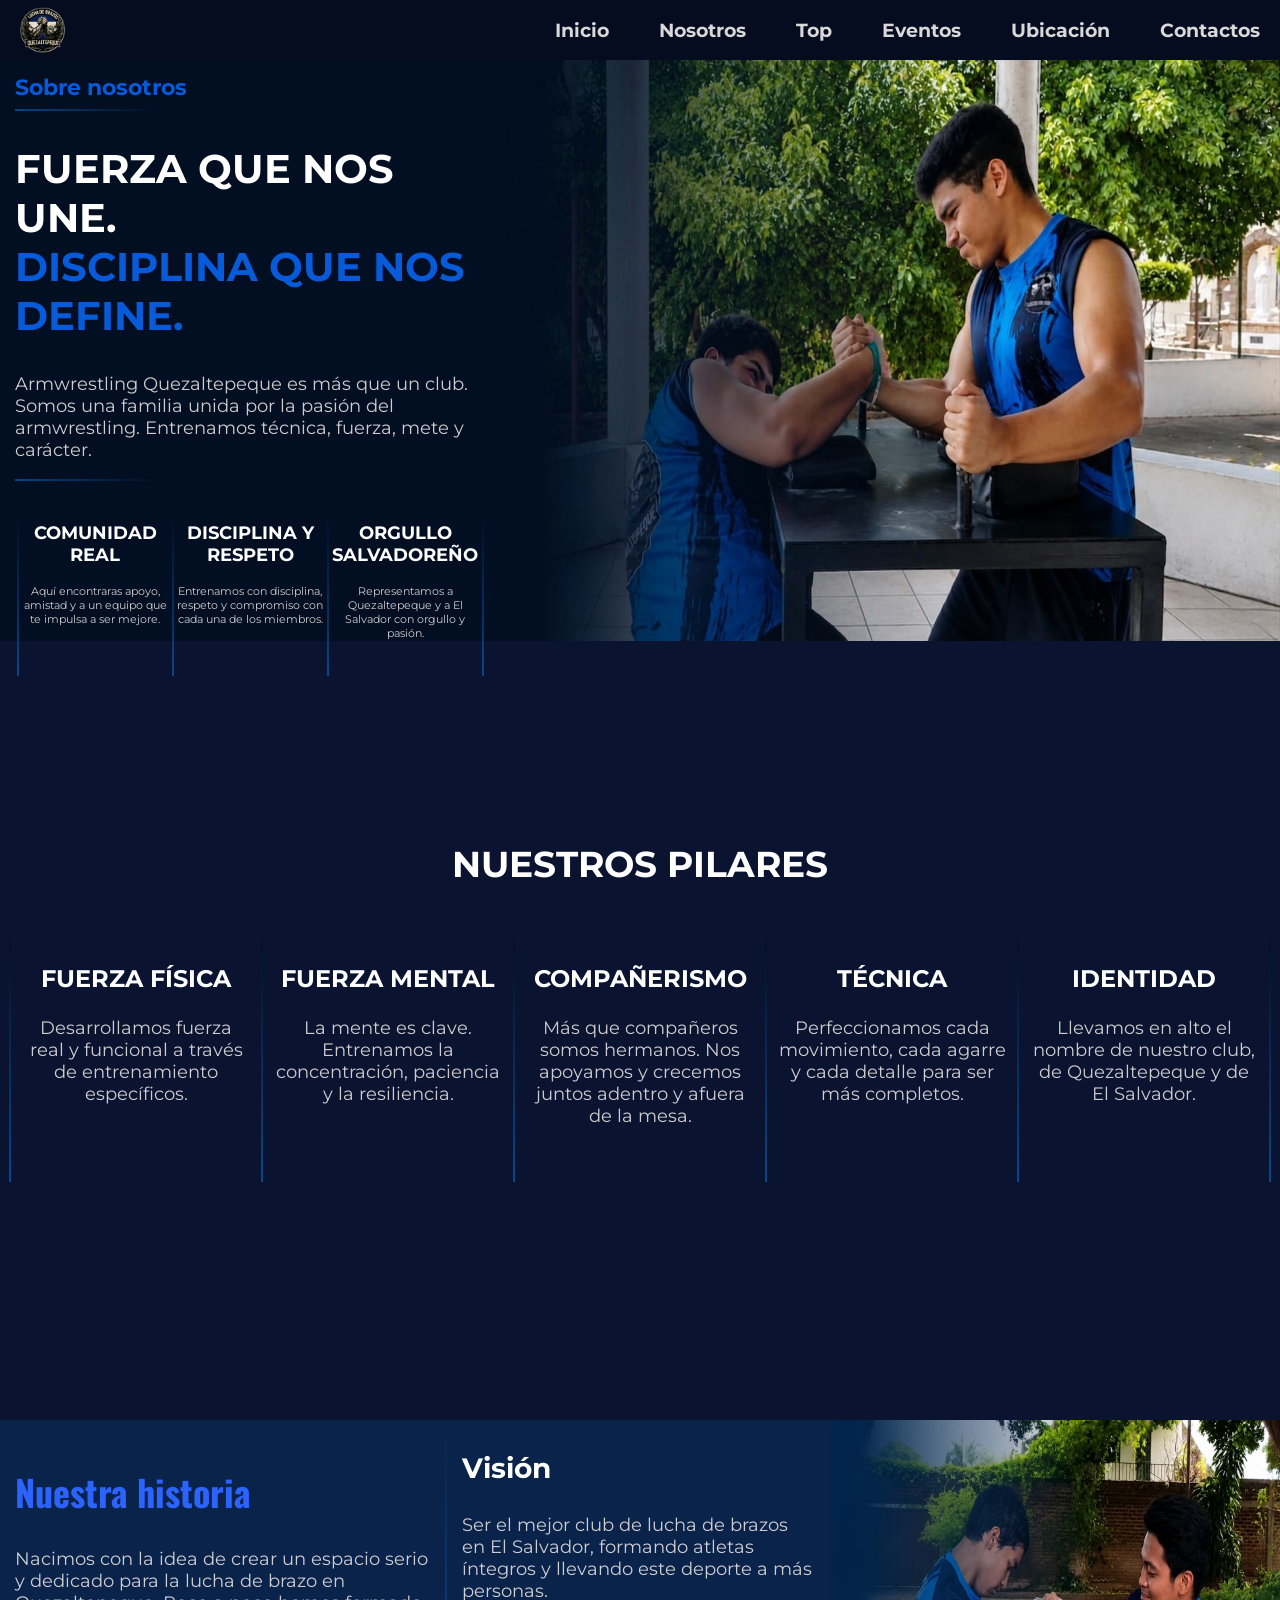
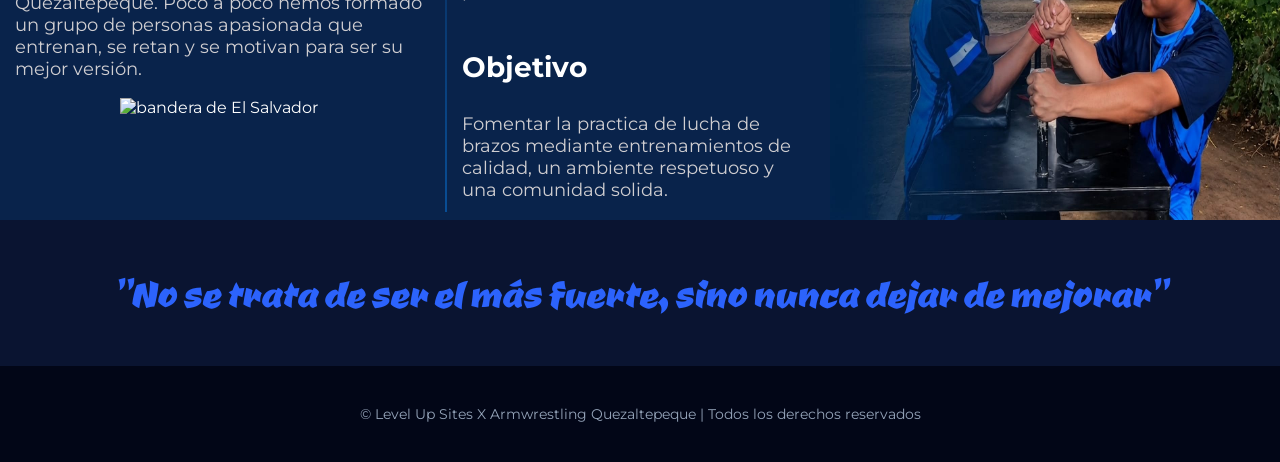
==== 2nosotros.html @ 868a2dc1 "Add files via upload" ====
<!DOCTYPE html>
<html lang="en">
<head>
    <meta charset="UTF-8">
    <meta name="viewport" content="width=device-width, initial-scale=1.0">
    <title>Armwrestling Quezaltepeque</title>
<link rel="icon" href="https://armwrestling-quezaltepeque.netlify.app/fotos/logo1x1.png">

<meta name="description" content="Armwrestling en Quezaltepeque, El Salvador. Fuerza, técnica y disciplina llevadas al límite. Entrena con atletas enfocados en competición real y alto rendimiento.">

<meta property="og:title" content="QUEZALTEPEQUE ARMWRESTLING | Fuerza. Técnica. Dominio.">
<meta property="og:description" content="El nivel no se habla, se demuestra. Únete al equipo de armwrestling de Quezaltepeque y entrena para competir al máximo nivel.">
<meta property="og:image" content="https://armwrestling-quezaltepeque.netlify.app/fotos/logo1x1.png">
<meta property="og:url" content="https://armwrestling-quezaltepeque.netlify.app">
<meta property="og:type" content="website">

<meta name="robots" content="index, follow">
<meta name="theme-color" content="#000000">


  <link rel="stylesheet" href="style.css">
   <link rel="stylesheet"
    href="https://unpkg.com/leaflet@1.9.4/dist/leaflet.css"/>
  
  <link rel="preconnect" href="https://fonts.googleapis.com">
<link rel="preconnect" href="https://fonts.gstatic.com" crossorigin>
<link href="https://fonts.googleapis.com/css2?family=Archivo+Black&family=Montserrat:ital,wght@0,100..900;1,100..900&family=Oswald:wght@200..700&display=swap" rel="stylesheet">
  <link rel="preconnect" href="https://fonts.googleapis.com">
<link rel="preconnect" href="https://fonts.gstatic.com" crossorigin>
<link href="https://fonts.googleapis.com/css2?family=Montserrat:ital,wght@0,100..900;1,100..900&family=Oswald:wght@200..700&display=swap" rel="stylesheet">
   <link rel="preconnect" href="https://fonts.googleapis.com">
<link rel="preconnect" href="https://fonts.gstatic.com" crossorigin>
<link href="https://fonts.googleapis.com/css2?family=Montserrat:ital,wght@0,100..900;1,100..900&display=swap" rel="stylesheet">

<link rel="preconnect" href="https://fonts.googleapis.com">
<link rel="preconnect" href="https://fonts.gstatic.com" crossorigin>
<link href="https://fonts.googleapis.com/css2?family=Archivo+Black&family=Caveat:wght@400..700&family=Montserrat:ital,wght@0,100..900;1,100..900&family=Oswald:wght@200..700&display=swap" rel="stylesheet">

<link rel="preconnect" href="https://fonts.googleapis.com">
<link rel="preconnect" href="https://fonts.gstatic.com" crossorigin>
<link href="https://fonts.googleapis.com/css2?family=Archivo+Black&family=Caveat:wght@400..700&family=Ceviche+One&family=Montserrat:ital,wght@0,100..900;1,100..900&family=Oswald:wght@200..700&display=swap" rel="stylesheet">
 <link
  href="https://cdn.jsdelivr.net/npm/remixicon@4.9.0/fonts/remixicon.css"
  rel="stylesheet"
/>



<link rel="preconnect" href="https://fonts.googleapis.com">

   

</head>

<body>
  <header>
    <div class="container-logo"><img src="fotos/logo1x1.png" alt="logo" class="logo"></div>
    <div class="container-icon-menu" onclick="toggleMenu()" id="icon">
  ☰
</div>
    <div class="container-menu" id="menu">
     <a href="index.html" class="paginas"><h3>Inicio</h3></a>
      <a href="2nosotros.html" class="paginas"><h3>Nosotros</h3></a>
      <a href="5contactos.html" class="paginas"><h3>Top</h3></a>
      <a href="6faq.html" class="paginas"><h3>Eventos</h3></a>
      <a href="4precios.html" class="paginas"><h3>Ubicación</h3></a>
      <a href="5contactos.html" class="paginas"><h3>Contactos</h3></a>
      
      
    </div>
    
      
  </header>
<div id="overlay" class="overlay" onclick="closeMenu()"></div>

<body>
    
<section class="nosotros fade-in">

<div class="container-nosotros">
    <div class="container-nosotros-texto">
<span class="tag"><h5>Sobre nosotros</h5></span>
<hr>
<h1>FUERZA QUE NOS UNE. <br>
<span class="tag">DISCIPLINA QUE NOS DEFINE.</span></h1>
<P>Armwrestling Quezaltepeque es más que un club. <br>
Somos una familia unida por la pasión del armwrestling. Entrenamos técnica, fuerza, mete y carácter.</P>
<hr>
</div>
<div class="container-nosotros-cuadros">
<hr>
    <div class="cuadro fade-in">

          <i class="ri-team-fill"></i>
          <h3>COMUNIDAD REAL</h3> 
          <p>Aquí encontraras apoyo, amistad y a un equipo que te impulsa a ser mejore.</p>
        </div>
        <hr>
        <div class="cuadro fade-in">

        <i class="ri-medal-fill"></i>
          <h3>DISCIPLINA Y RESPETO</h3>  
          <p>Entrenamos con disciplina, respeto y compromiso con cada una de los miembros.</p>
        </div>
        <hr>
        <div class="cuadro fade-in">

          <i class="ri-flag-fill"></i>
          <h3>ORGULLO SALVADOREÑO</h3>
          <p>Representamos a Quezaltepeque y a El Salvador con orgullo y pasión.</p>
        </div>
        <hr>




</div>
</div>

<div class="nosotros-inicio-img">
<img src="fotos/img nostros.jpeg" alt="">
</div>



</section>

<section class="pilares">

<h2>NUESTROS PILARES</h2>
<div class="container-nosotros-pilares">
<hr>
    <div class="pilar fade-in">

          <i class="ri-team-fill"></i>
          <h3>FUERZA FÍSICA</h3> 
          <p>Desarrollamos fuerza real y funcional a través de entrenamiento específicos.</p>
        </div>
        <hr>
        <div class="pilar fade-in">

        <i class="ri-medal-fill"></i>
          <h3>FUERZA MENTAL</h3>  
          <p>La mente es clave. Entrenamos la concentración, paciencia y la resiliencia.</p>
        </div>
        <hr>
        <div class="pilar fade-in">

          <i class="ri-flag-fill"></i>
          <h3>COMPAÑERISMO</h3>
          <p>Más que compañeros somos hermanos. Nos apoyamos y crecemos juntos adentro y afuera de la mesa.</p>
        </div>
        <hr>
        <div class="pilar fade-in">

          <i class="ri-team-fill"></i>
          <h3>TÉCNICA </h3> 
          <p>Perfeccionamos cada movimiento, cada agarre y cada detalle para ser más completos.</p>
        </div>
        <hr>
        <div class="pilar fade-in">

        <i class="ri-medal-fill"></i>
          <h3>IDENTIDAD</h3>  
          <p>Llevamos en alto el nombre de nuestro club, de Quezaltepeque y de El Salvador.</p>
        </div>
        <hr>




</div>
</div>


</section>

<section class="nosotros-final">

    <div class="container-nosotros-final-texto fade-in">
        <h2>Nuestra historia</h2>
        <p>Nacimos con la idea de crear un espacio serio y dedicado para la lucha de brazo en Quezaltepeque. Poco a poco hemos formado un grupo de personas apasionada que entrenan, se retan y se motivan para ser su mejor versión.</p>
       <img src="https://png.pngtree.com/png-clipart/20221221/ourmid/pngtree-el-salvador-new-watercolor-flag-brush-png-image_6529439.png" alt="bandera de El Salvador">
    </div>
      <hr>
    <div class="container-nosotros-final-mensaje">
        
    <div class="mensaje fade-in">

        
        <h3><i class="ri-eye-line"></i> Visión</h3> 
        <p>Ser el mejor club de lucha de brazos en El Salvador, formando atletas íntegros y llevando este deporte a más personas.</p>
     </div>
         
    <div class="mensaje fade-in">

        
          <h3> <i class="ri-focus-2-line"></i> Objetivo</h3>  
          <p>Fomentar la practica de lucha de brazos mediante entrenamientos de calidad, un ambiente respetuoso y una comunidad solida.</p>
    </div>
      




    </div>

<div class="nosotros-final-img">
<img src="fotos/img nostros final.jpeg" alt="">
</div>

</section>

<span class="tag"><p>"No se trata de ser el más fuerte, sino nunca dejar de mejorar"</p></span> 
    <footer>
    <p>© Level Up Sites X Armwrestling Quezaltepeque | Todos los derechos reservados</p>
</footer>



 <!-- Leaflet JS -->
  <script src="https://unpkg.com/leaflet@1.9.4/dist/leaflet.js"></script>

  <script>
    var map = L.map('mapa').setView([13.83106425332837, -89.27216705459757], 15);

    L.tileLayer('https://{s}.tile.openstreetmap.org/{z}/{x}/{y}.png', {
      attribution: '&copy; OpenStreetMap contributors'
    }).addTo(map);

    L.marker([13.83106425332837, -89.27216705459757]).addTo(map)
      .bindPopup('Aquí entrenamos')
      .openPopup();
  </script>
<script src="index.js"></script>
</body>
</html>
---- style.css ----
body,html {
    font-family:"Montserrat", sans-serif;
    background-color: #0a1431;
    margin: 0;
    padding: 0;
    text-align: center;
    
    color: #fff;


}

 /* general */
header {
    display: flex;
    justify-content: space-between;
    padding: 20px;
    background-color: #050c1f;
    height: 20px;
    width: 100%;
    top: 0;
    position: fixed;
    color: #000000;
    z-index: 10010;

}  
.container-logo {
    display: flex;
    align-items: center;
    gap: 10px;
    position: relative;
    

}

.logo { 
    width: 45px;
    height: auto;
}
.container-menu {
    display: flex;
    align-items: center;
    gap: 50px;
    padding: 0 40px;
    color: #dad9d9;


}   

.container-icon-menu {
    display: none;
    font-size: 30px;
    cursor: pointer;
    



}

.fade-in.visible {
    opacity: 1;
    transform: translateY(0);
}

.fade-in 
{
opacity: 0;
    transform: translateY(50px);
    transition: opacity 1.8s ease, transform 1.8s ease;
}

footer {
            margin-top: 40px;
            padding: 25px;
            background-color: #020617;
            font-size: 14px;
            color: #94a3b8;
            text-align: center;
            
        }      


        


.paginas {
    color: inherit;
    text-decoration: none;
    
}
.paginas:hover {
    color: #797979;
    
}

/* index */

.inicio {
    
    display: flex;
  max-width: 100%;
    margin-top: 59px;
    width: 1310px;
    height: 582px;
    
    
}

.inicio-img {
    background-image: url(fotos/img\ inicio.jpeg);
    width: 2010px;
    max-width: 100%;

}




.inicio-texto {
    max-width: 900px;
    width: 700px;
    margin-left: 39px;
    
    text-align: left;
    

}
.inicio-texto h1{
    max-width: 700px;
    font-size: 5rem;
    text-align: left; 
    margin: 0;
    margin-top: 40px;
   

}
.inicio-texto span{
    color: #3b82f6;
    display: flex;
    font-family: "Caveat", cursive;
    font-size: 90px;
    margin: -30px  0px 60px 180px;
    

}
.inicio-texto p{
    max-width: 500px;
    font-size: 18px;
    margin-top: -19px;
    color: rgb(209, 209, 209);
    
    

}
.btn{
    font-size: 23px;
    display: inline-block;
    background: linear-gradient(45deg,#1205c2, #0c38c7);
    padding: 18px ;
    border-radius: 35px;
    color: white;
    text-decoration: none;
    transition: 0.3s;
    margin-top: 20px;
    justify-content: center;
    font-family: "Oswald", sans-serif;
    box-shadow: 0 5px 15px #02059c; 
    
}
.btn:hover{  
    background: linear-gradient(45deg,#0f04aa, #092da3);
    box-shadow: 0 8px 18px #0104b6; 
    transform: translateY(-15px) scale(1.01);
            transition: 0.25s;


}
.btn2{
    font-size: 23px;
    display: inline-block;
    background: linear-gradient(45deg,#3c13ac09, #3e3bf610);
    padding: 18px ;
    border-radius: 35px;
    color: #2145e7;
    text-decoration: none;
    transition: 0.3s;
    margin-top: 20px;
    margin-left: 20px;
    font-family: "Oswald", sans-serif;
    box-shadow: 0 5px 15px #02059c; 
    
}
.btn2:hover{  
    background: linear-gradient(45deg,#02059c, #02389c);
    box-shadow: 0 8px 18px #0205af; 
    transform: translateY(-15px) scale(1.01);
            transition: 0.25s;
    color: white;
}

.inicio-familia {
     
    display: flex;
  max-width: 1310px;
   height: 500px;
   
    justify-content: center;
    align-items: center;
    flex-direction: column;
}

.inicio-familia h3{ 
    font-size: 28px;
    color: #3b82f6;
    margin: 0; 
   
}
.inicio-familia h2{ 
    font-size: 36px;
    margin: 0;
    margin-top: 5px;
   

}
.inicio-familia p{ 
    font-size: 18px;
    color: rgba(226, 221, 221, 0.918);
    margin-top:35px;
   

}

.btn3{
    font-size: 23px;
    display: inline-block;
    background: linear-gradient(45deg,#1205c2, #0c38c7);
    padding: 18px ;
    border-radius: 10px;
    color: white;
    text-decoration: none;
    transition: 0.3s;
    margin-top: 30px;
    justify-content: center;
    font-family: "Oswald", sans-serif;
    box-shadow: 0 5px 15px #02059c; 
    
}
.btn3:hover{  
    background: linear-gradient(45deg,#0f04aa, #092da3);
    box-shadow: 0 8px 18px #0104b6; 
    transform: translateY(-15px) scale(1.01);
            transition: 0.25s;


}



.inicio-entrenamiento {
    padding: 20px;
   background-color: #05117c3f ;
    max-width: 1270px;
    text-align: center;
    text-shadow: 2px 2px 5px black;
    height: 550px;
    justify-content: center;

}

.inicio-entrenamiento h2 {
    font-size: 36px;
    color: #3b82f6;
}
.inicio-entrenamiento h3 {
    font-size: 28px;
    
}
.inicio-entrenamiento h3 span{
    color: #0762ebc0;
    

}

.container-entrenamientos {
     display: flex;
            justify-content: center;
            gap: 0px;
            margin-top: 50px;

}
.container-entrenamientos hr {
      background: linear-gradient(45deg, #086ece , #0823637c);
      width: 2px;
      border: none;
      color: #000000;

}
.entrenamiento {
    
    width: 250px;
    height: 250px;

}
.entrenamiento h3{
    font-size: 28px;
}

.entrenamiento p{
   font-size: 18px;
   color: rgba(226, 221, 221, 0.918);
   


}

.entrenamiento i {
    font-size: 60px;
    color: #085bd8;
    
}





.inicio-tops {
    height: 550px;
    margin: 0;
    display: flex;
    justify-content: center;
    align-items: center;
    flex-direction: column;
    background-image: url(fotos/fondo.png);
    
    
   
}
.container-top-texto {
    flex-direction: row;
    display: flex;
    justify-content: center;
    align-items: center;
    text-align: center;
    width: 1300px;
    height: 60px;
}
.container-top-texto h2{
    font-size: 36px;
    color:  #1567e2;
    display: flex;
    justify-content: center;
    align-items: center;
    text-align: center;
     font-family: "Archivo Black", sans-serif;
   margin: 0;
  
    
}
.btn4{
    display: flex;
    font-size: 30px;
    color:  #1567e2;
     display: flex;
    justify-content: center;
    align-items: center;
    text-align: center;
   margin: 0;
    margin-left: 223px;
    
   
    
     text-decoration: none;
      text-shadow: 0 8px 18px #2726267a; 
    transition: 0.25s;
    font-family: "Archivo Black", sans-serif;
   
}


.btn4:hover {
   text-shadow: 0 8px 18px #0c0ea1d2; 
    
            transition: 0.55s;
}


.container-tops {
            display: flex;
            justify-content: center;
            gap: 25px;
            margin-top: 20px;
            
            
  }
.top-1:hover {
            transform: scale(1.1);
           
        }


.top-1 {
    display: flex;
    text-align: center;
    align-items: center;
    justify-content: center;
    flex-direction: column;
   background-image: url(https://us.123rf.com/450wm/panychev/panychev1605/panychev160500587/56861640-resumen-de-fondo-azul-oscuro-y-negro-plantilla-de-diseño-telón-de-fondo-con-textura.jpg?ver=6);
    width: 220px;
    height: 340px;
    border-radius: 15px;
     transition: 0.6s;
     background-color: #000000;
    

    
}
.numero-top {
    background-color: #0644a0;
    width: 40px;
    height: 40px;
    display: flex;
    justify-content: center;
    align-items: center;
    text-align: center;
    position: absolute;
   font-family: "Archivo Black", sans-serif;
   font-size: 20px;
   margin-top: -300px;
   margin-left: -180px;
}
.top-1 img{
    width: 190px;
    height: 215px;
}
.top-1 h2{
    font-size: 36px;
    margin: 0;
    margin-top: 15px;
    color:  #1567e2;

}

.top-1 p{
    font-size: 18px;
   font-family: "Archivo Black", sans-serif;
   
}

.top-1 span{
    color:  #1567e2;
    
}


.inicio-eventos {
    height: 550px;
}

.inicio-eventos h2{
    color: #3b82f6;
    font-size: 36px;
   

}


.container-eventos {
     display: flex;
            justify-content: center;
            gap: 30px;
            margin-top: 20px;
            
}

.evento {
    border-radius: 10px;
    background-color: #123b945b;
    width: 400px;
    height: 320px;
    transition: 0.9s;
    
}

.evento:hover {
    box-shadow: 0 10px 20px rgba(0, 0, 0, 0.20);
     transform: scale(1.05);
            
    
}


.fecha {
    background-color: #0644a0e0;
    width: 60px;
    height: 60px;
    text-align: center;
    display: flex;
    position: absolute;
    align-items: center;
    justify-content: center;
    margin-left:320px ;
    margin-top: 10px;
   font-family: "Oswald", sans-serif;
   font-size: 18px;
}


.evento img {
    margin-top: 10px;
    border-radius: 7px;
    width: 380px;
    
    height: 170px;
    
}

.evento-img {
    display: flex;
    flex-direction: row;
    justify-content: center;
}


.evento-texto {
    display: flex;
    flex-direction: column;
    text-align: left;
    
}   

.evento-texto h2 {
    font-size: 36px;
   margin: 0;
   color: white;
    margin-left: 12px;
    font-family: "Oswald", sans-serif;
}
.evento-texto p {
    font-size: 18px;
    margin: 0;
    margin-left: 12px;
    margin-top: 5px;
    color: rgba(226, 221, 221, 0.918);

}

.evento-texto span {
    color: #085bd8;
   
}


.btn5{
    font-size: 23px;
    display: inline-block;
    background: linear-gradient(45deg,#1205c2, #0c38c7);
    padding: 18px ;
    border-radius: 10px;
    color: white;
    text-decoration: none;
    transition: 0.3s;
    margin-top: 30px;
    justify-content: center;
    font-family: "Oswald", sans-serif;
    box-shadow: 0 5px 15px #02059c; 
    
}
.btn5:hover{  
    background: linear-gradient(45deg,#0f04aa, #092da3);
    box-shadow: 0 8px 18px #0104b6; 
    transform: translateY(-15px) scale(1.01);
            transition: 0.25s;


}


.inicio-ubicación {
 background-color: #030b1f;   
display: flex;
flex-direction: row;
justify-content: center;
align-items: center;
text-align: left;
    height: 550px;
    gap: 30px;

}

.container-ubicación-texto {

    height: 400px;
    width: 500px;
}
.container-ubicación-texto i {
 color: #085bd8;
   
}

.container-ubicación-texto h2 {
    font-size: 36px;
    margin: 0%;
    color: #085bd8;


}
.container-ubicación-texto h3 {
    font-size: 28px;
    margin-top: 65px;

}

.container-ubicación-texto p {
    font-size: 18px;
     color: rgba(226, 221, 221, 0.918);

}

 #mapa {
      width: 55%;
      height: 400px;
      border-radius: 15px;
    }

.inicio-final {
      padding: 20px;
    text-shadow: 2px 2px 5px black;
    display: flex;
flex-direction: row;
justify-content: center;
align-items: center;
text-align: left;
    height: 480px;
    
}
.container-final {


display: flex;
            justify-content: center;
            gap: 30px;
            margin-top: 40px;
}

.container-final-texto {
    
    width: 530px;
     height: 430px;
     display: flex;
flex-direction: column;
justify-content: center;

text-align: left;



}
.container-final-texto h2{
font-size: 36px;

}
.container-final-texto p{
font-size: 18px;
 color: rgba(226, 221, 221, 0.918);

}

.btn6{
    font-size: 30px;
    display: inline-block;
    background: linear-gradient(45deg,#1205c2, #0c38c7);
    padding: 13px ;
    border-radius: 10px;
    color: white;
    text-decoration: none;
    transition: 0.3s;
    margin-top: 30px;
    justify-content: center;
    font-family: "Oswald", sans-serif;
    box-shadow: 0 5px 15px #02059c; 
    text-align: center;
    width: 463px;
}
.btn6:hover{  
    background: linear-gradient(45deg,#0f04aa, #092da3);
    box-shadow: 0 8px 18px #0104b6; 
    transform: translateY(-10px) scale(1.01);
            transition: 0.25s;


}




.container-final-logo {

display: flex;
flex-direction: row;
justify-content: center;
align-items: center;
}

.container-final-logo img {
 width: 300px;
 height: 300px;
 

}

.container-final-contactos {
    
    width: 350px;
display: flex;
flex-direction: column;
justify-content: center;

text-align: left;

}
.container-final-contactos h3 {
    font-size: 28px;
    margin-top: 30px;
}
.container-final-contactos p {
    font-size: 18px;
    margin-top: 3px;
}
.social-icons{
      display: flex;
      gap: 20px;
    }

    .social-icons a{
      width: 60px;
      height: 60px;
      background-color:rgba(16, 4, 80, 0.479);
      border: 2px solid rgba(19, 3, 109, 0.479);
      border-radius: 100%;
      display: flex;
      justify-content: center;
      align-items: center;
      text-decoration: none;
      color: white;
      font-size: 35px;

      transition: 
        transform 0.25s ease,
        background 0.25s ease,
        box-shadow 0.25s ease;
    }

    .social-icons a:hover{
      transform: translateY(-6px);
      box-shadow: 0 10px 25px rgba(37, 99, 235, 0.4);
    }

    .instagram:hover{
      background:linear-gradient(-45deg, #760aa1,#990986,rgba(235, 73, 9, 0.808),#df7f11);
           border: 2px solid rgba(19, 3, 109, 0.801);

    }

    .tiktok:hover{
     background: linear-gradient(-45deg, rgba(255, 0, 0, 0.705), rgba(0, 110, 255, 0.658));
     border: 2px solid rgba(19, 3, 109, 0.801);
      
    }

.container-final hr {
      background: linear-gradient(45deg, #103769 , #0e1f55c9);
      width: 2px;
      border: none;
      color: #000000;

}


/* Nosotros */

.nosotros {
     background-color:  #020e22ee;
    display: flex;
   max-width: 100%;
    margin-top: 59px;
    width: 1310px;
    height: 582px;
    
}

.container-nosotros {
    display: flex;
        flex-direction: column;
        margin: 0 15px;

}

.container-nosotros-cuadros {
    display: flex;
            justify-content: center;
            gap: 0px;
            margin-top: 15px;
            flex-direction: row;

}


.container-nosotros-texto {
    text-align: left;

}

.container-nosotros-texto h1{
    font-size: 40px;

}

.container-nosotros-texto p{
   font-size: 18px;
   color: rgba(226, 221, 221, 0.918);
   


}
.container-nosotros-texto hr {
      background: linear-gradient(45deg, #086ece91 , #020e22);
     height: 2px;
       width: 30%;
       display: flex;
       margin-left: 0px;

      border: none;
      


}

.tag {
    color:#085bd8;
}

.tag h5{
    font-size: 22px;
    margin: 0;
    margin-top: 15px;
}



.cuadro {
    
    width: 150px;
    height: 180px;

}
.cuadro h3{
    font-size: 18px;
}

.cuadro p{
   font-size: 11px;
   color: rgba(226, 221, 221, 0.918);
   


}


.cuadro i {
    font-size: 30px;
    color: #085bd8;
}

.container-nosotros-cuadros hr {
      background: linear-gradient(45deg, #086ece91 , #020e22bd);
      width: 2px;
      border: none;
      color: #000000;

}




.nosotros-inicio-img {
    max-width: 100%;
}
.nosotros-inicio-img img{
        width: 780px;
            height: 582px;


    
}

.pilares {
    width: 100%;
    height: 80vh;
    display: flex;
    justify-content: center;
    align-items: center;
    flex-direction: column;
    

}

.container-nosotros-pilares {
    display: flex;
            justify-content: center;
            gap: 0px;
            margin-top: 15px;
            flex-direction: row;
}

.pilares h2 {
    font-size: 36px;
}


.pilar {
    
    width: 230px;
    height: 240px;
    margin: 10px;

}
.pilar h3{
    font-size: 24px;
}

.pilar p{
   font-size: 18px;
   color: rgba(226, 221, 221, 0.918);
   


}


.pilar i {
    font-size: 30px;
    color: #085bd8;
}

.container-nosotros-pilares hr {
      background: linear-gradient(45deg, #086ece91 , #020e22bd);
      width: 2px;
      border: none;
      color: #000000;

}



.nosotros-final {
     background-color:  #09234b;
    display: flex;
   max-width: 100%;
    margin-top: 59px;
    width: 1310px;
    height: 400px;
    
}


.container-nosotros-final-mensaje {
    display: flex;
            justify-content: center;
            flex-direction: column;
            width: 400px;
            margin: 15px;


}


.container-nosotros-final-texto {
    text-align: left;
    width: 470px;
    margin: 15px;
    
}

.container-nosotros-final-texto h2{
    font-size: 36px;
        font-family: "Oswald", sans-serif;
        color: #2c63fc;



}

.container-nosotros-final-texto p{
   font-size: 18px;
   color: rgba(226, 221, 221, 0.918);
   


}
.container-nosotros-final-texto img {
    margin:0;
    width: 200px;
    height: 200px;
    margin-top: -50px;
    margin-left: 105px;
}

.tag p{
    color:#2c63fc;
    font-family: "Ceviche One", system-ui;
    font-size: 48px;
   
}



.mensaje {
    
    width: 350px;
    height: 220px;
    text-align: left;


}
.mensaje h3{
    font-size: 28px;
}

.mensaje p{
   font-size: 18px;
   color: rgba(226, 221, 221, 0.918);
   


}


.mensaje i {
    font-size: 30px;
    color: #2c63fc;
}

.nosotros-final hr {
      background: linear-gradient(45deg, #086ece91 , #09254e);
      width: 2px;
      border: none;
      color: #000000;

}




.nosotros-final-img {
    max-width: 100%;
}
.nosotros-final-img img{
        width: 450px;
            height: 400px;


    
}






@media (max-width: 768px) {


    /* general */
  header {
    flex-direction: row;
    align-items: center;
    z-index: 1001;
    display: flex;
    justify-content: space-between;
     position: fixed;
     width: 100%;
    

  }
  .container-menu a h3 {
  font-size: 16px;
  
}


 
  .container-menu {
    position: fixed;
  top: 0;
  right: -100%; /* oculto fuera de pantalla */
  width: 60%; /* podés probar 50% si querés más pequeño */
  height: 100vh;
  background-color: #111a2e;
  display: flex;
  flex-direction: column;
  padding-top: 80px;
  gap: 20px;

  transition: right 0.3s ease;
  z-index: 1000;
  box-shadow: -5px 0 15px rgba(0,0,0,0.5);
  
  }
  .container-menu.active {
     right: 0;

  }

  .container-icon-menu {
    display: block;
    color: #fff;
    z-index: 1100;
    position: relative;
    font-size: 24px;
    flex-shrink: 0;
    right: 33px;
  }

  .overlay {
  position: fixed;
  top: 0;
  left: 0;
  width: 100%;
  height: 100%;
  background: rgba(0,0,0,0.5);
  display: none;
  z-index: 900;
}

.overlay.active {
  display: block;
}


/* 
* {
    outline: 1px solid red;
} 




/* index */

    

.inicio {
width: 100%;
 height: 100vh;
 display: flex;
 justify-content: center;
 align-items: center;
    background-color: #000000;
}

.inicio-texto{
         width: 100%;
         margin: 0;
           text-align: center;

        
        
         

}
.inicio-texto h1{
    width: 70%;
    font-size: 48px;
    margin: 0;
    margin-top: 30px;
    
   

}

.inicio-texto span{
     width: 140px;
    font-size: 40px;
    margin: 0;
    margin: -10px  0px 60px 200px;
    
    

}
.inicio-texto p{
    
    font-size: 18px;
    
    margin: 0;
    margin-top: 295px;
   

}
.inicio-img {
    max-width: 90%;
    margin: 0 auto;
    height: 100vh;
    background-color: #000000;
    background-image: url(fotos/img\ inici\ cel.jpeg);
    background-size: contain;
    background-repeat: no-repeat;

} 

.btn{
    font-size: 19px;
    padding: 15px ;
    margin-top: 20px;
  
    width: 130px;
    text-align: center;

}
.btn2{
    font-size: 19px;
    padding: 15px ;
    margin-top: 20px;

    width: 130px;
        text-align: center;

    
}

.inicio-familia {
    
    display: flex;
  max-width: 1310px;
   height: 540px;
   
    justify-content: center;
    align-items: center;
    flex-direction: column;
}

.inicio-familia h3{ 
    font-size: 28px;
    color: #3b82f6;
    margin: 0; 
    margin-top: -60px;
   
}
.inicio-familia h2{ 
    font-size: 36px;
    margin-top: 20px;
    
   

}
.inicio-familia p{ 
    font-size: 18px;
    color: rgba(226, 221, 221, 0.918);
    margin: 35px 20px;
   

}


.inicio-entrenamiento {
    padding: 20px;
   background-color: #05117c3f ;
    text-align: center;
    text-shadow: 2px 2px 5px black;
    flex-direction: column;
    justify-content: center;
    display: flex;
    align-items: center;
    height: 720px;
}


.container-entrenamientos {
     flex-direction: row;
    margin: 0;
    max-width: 335px;
    width: 100%;
    height: 500px;
    gap: 10px;
    display: flex;
    flex-wrap: wrap;
    align-items: center;

    

}
.container-entrenamientos hr {
    display: none;

}
.entrenamiento {
    
    width: 152px;
    height: 200px;
}
.entrenamiento h3{
    font-size: 20px;
}

.entrenamiento p{
   font-size: 18px;
   


}




.inicio-tops {
    height: 1100px;
    
    
   
}
.container-top-texto {
    flex-direction: column; 
    text-align: center;
    width: 100%;
    margin: 0;
    margin-top: -340px;
    
}
.container-top-texto h2{
    font-size: 36px;
   margin: 0;
  
}
.btn4{
    font-size: 18px;
   margin: 0;
   margin-top: 10px;
}



.container-tops {
    flex-direction: row;
    margin: 0;
    max-width: 335px;
    width: 800px;
    height: 400px;
    gap: 10px;
    display: flex;
    flex-wrap: wrap;
    align-items: center;
    margin-top: 80px;

            
  }
.top-1:hover {
            transform: scale(1.05);
        }


.top-1 {
    width: 162px;
    height: 260px;
}
.numero-top {
    width: 30px;
    height: 30px;
   font-size: 18px;
   margin-top: -230px;
   margin-left: -132px;
   
}
.top-1 img{
    width: 160px;
    height: 160px;
    margin-top: 15px;

}
.top-1 h2{
    font-size: 36px;
    margin: 0;
    margin-top: 4px;
    color:  #1567e2;

}

.top-1 p{
    font-size: 18px;
     margin-top: 4px;
   
}

.top-1 span{
    color:  #1567e2;
        font-size: 17px;
}


.inicio-eventos {
    height: 1300px;
    display: flex;
    align-items: center;
    justify-content: center;
    flex-direction: column;
}

.inicio-eventos h2{
    color: #3b82f6;
    font-size: 36px;
    margin-top: 00px;
}


.container-eventos {
    flex-direction: row;
    margin: 0;
    max-width: 335px;
    width: 100%;
    height: 400px;
    gap: 10px;
    display: flex;
    flex-wrap: wrap;
    align-items: center;
    margin-top: 20px;
}

.evento {
    width: 350px;
    height: auto;
}

.fecha {
    width: 50px;
    height: 50px;
    margin-left: 270px ;
    margin-top: 10px;
   font-size: 16px;
}


.evento img {
    width: 320px;
    height: 110px;
}


.evento-texto h2 {
    font-size: 36px;
   color: white;
    margin-top: 0px;
}
.evento-texto p {
    font-size: 18px;
    margin-top: 10px;
    margin: 10px;
}



.btn5{
    
    margin-top: 640px;

}



.inicio-ubicación {
flex-direction: column;
text-align: center;
    height: 750px;
}

.container-ubicación-texto {
    height: 300px;
    width: 100%;
}

.container-ubicación-texto h2 {
    font-size: 36px;
    margin: 0;
    color: #085bd8;
}
.container-ubicación-texto h3 {
    font-size: 28px;
    margin-top: 35px;

}

.container-ubicación-texto p {
    font-size: 18px;
     color: rgba(226, 221, 221, 0.918);

}

 #mapa {
    margin-top: 117px;
      width: 250px;
      height: 250px;
    }





.inicio-final {
      padding: 10px;
justify-content: center;
align-items: center;
text-align: center;
    height: 320px;
    
    
}
.container-final {
flex-direction: column;
display: flex;
            justify-content: center;
            margin-top: 10px;
}

.container-final-texto {
    width: 100%;
max-width: 386px;
     height: 250px;
     display: flex;
flex-direction: column;
justify-content: center;
text-align: center;
align-items: center;


}
.container-final-texto h2{
font-size: 36px;

}
.container-final-texto p{
    
    margin-top: 0px;
font-size: 18px;

}

.btn6{
    font-size: 22px;
    padding: 13px ;
    text-align: center;
    width: 110px;
    margin: 0;
    margin-top: 10px;

}

.container-final-logo {
    display: none;
}


.container-final-contactos {
    
    margin: 0;
    width: 350px;
align-items: center;
text-align: center;
}
.container-final-contactos h3 {
    
    display: none;
}
.container-final-contactos p {
    
    display: none;
}
.social-icons{
      display: flex;
      gap: 20px;
      margin: 0;
      margin-left: 15px ;

    }

.container-final hr {
    display: none;
}



/* Nosotros */

.nosotros {
     background-color:  #020e22ee;
    display: flex;
   max-width: 100%;
    margin-top: 59px;
    width: 100%;
    height: auto;
   flex-direction: column;
    
}

.container-nosotros {
    display: flex;
        flex-direction: column;
        margin: 0 15px;

}

.container-nosotros-cuadros {
    display: flex;
            justify-content: center;
            gap: 0px;
            margin-top: 15px;
            flex-direction: row;

}


.container-nosotros-texto {
    text-align: left;

}

.container-nosotros-texto h1{
    font-size: 38px;

}

.container-nosotros-texto p{
   font-size: 14px;
   color: rgba(226, 221, 221, 0.918);
   


}
.container-nosotros-texto hr {
      background: linear-gradient(45deg, #086ece91 , #020e22);
     height: 2px;
       width: 30%;
       display: flex;
       margin-left: 0px;

      border: none;
      


}

.tag {
    color:#085bd8;
}

.tag h5{
    font-size: 22px;
    margin: 0;
    margin-top: 15px;
}



.cuadro {
    
    width: 150px;
    height: 180px;

}
.cuadro h3{
    font-size: 14px;
}

.cuadro p{
   font-size: 10px;
   color: rgba(226, 221, 221, 0.918);
   


}


.cuadro i {
    font-size: 30px;
    color: #085bd8;
}

.container-nosotros-cuadros hr {
      background: linear-gradient(45deg, #086ece91 , #020e22bd);
      width: 2px;
      border: none;
      color: #000000;

}




.nosotros-inicio-img {
    max-width: 100%;
}
.nosotros-inicio-img img{
        width: 100%;
            height: 302px;
            margin: 15px 0;


    
}

.pilares {
    width: 100%;
    height: auto;
    display: flex;
    justify-content: center;
    align-items: center;
    flex-direction: column;
    

}

.container-nosotros-pilares {
      flex-direction: row;
    margin: 0;
    max-width: 335px;
    width: 100%;
    height: auto;
    gap: 10px;
    display: flex;
    flex-wrap: wrap;
    align-items: center;

}

.pilares h2 {
    font-size: 36px;
}


.pilar {
    
    width: 139px;
    height: 200px;
    margin: 10px;

}
.pilar h3{
    font-size: 15px;
}

.pilar p{
   font-size: 14px;
   color: rgba(226, 221, 221, 0.918);
   


}


.pilar i {
    font-size: 30px;
    color: #085bd8;
}

.container-nosotros-pilares hr {
    display: none;
}



.nosotros-final {
     background-color:  #09234b;
    display: flex;
   max-width: 100%;
    width: 100%;
    height: auto;
    flex-direction: column;
    
}


.container-nosotros-final-mensaje {
    display: flex;
            justify-content: center;
            flex-direction: column;
            width: 90%;

}


.container-nosotros-final-texto {
    display: flex;
    flex-direction: column;
    justify-content: center;
    align-items: center;
    width: 90%;
    margin: 15px;
    
}

.container-nosotros-final-texto h2{
    font-size: 36px;
        font-family: "Oswald", sans-serif;
        color: #2c63fc;



}

.container-nosotros-final-texto p{
   font-size: 18px;
   color: rgba(226, 221, 221, 0.918);
   


}
.container-nosotros-final-texto img {
    margin:0;
    width: 200px;
    height: 200px;
}

.tag p{
    color:#2c63fc;
    font-family: "Ceviche One", system-ui;
    font-size: 48px;
   
}



.mensaje {
    
    width: 100%;
    height: 220px;
    text-align: left;


}
.mensaje h3{
    font-size: 28px;
}

.mensaje p{
   font-size: 18px;
   color: rgba(226, 221, 221, 0.918);
   


}


.mensaje i {
    font-size: 30px;
    color: #2c63fc;
}

.nosotros-final hr {
    display: none;

}




.nosotros-final-img {
    max-width: 100%;
}
.nosotros-final-img img{
        width: 100%;
            height: 250px;


    
}

}
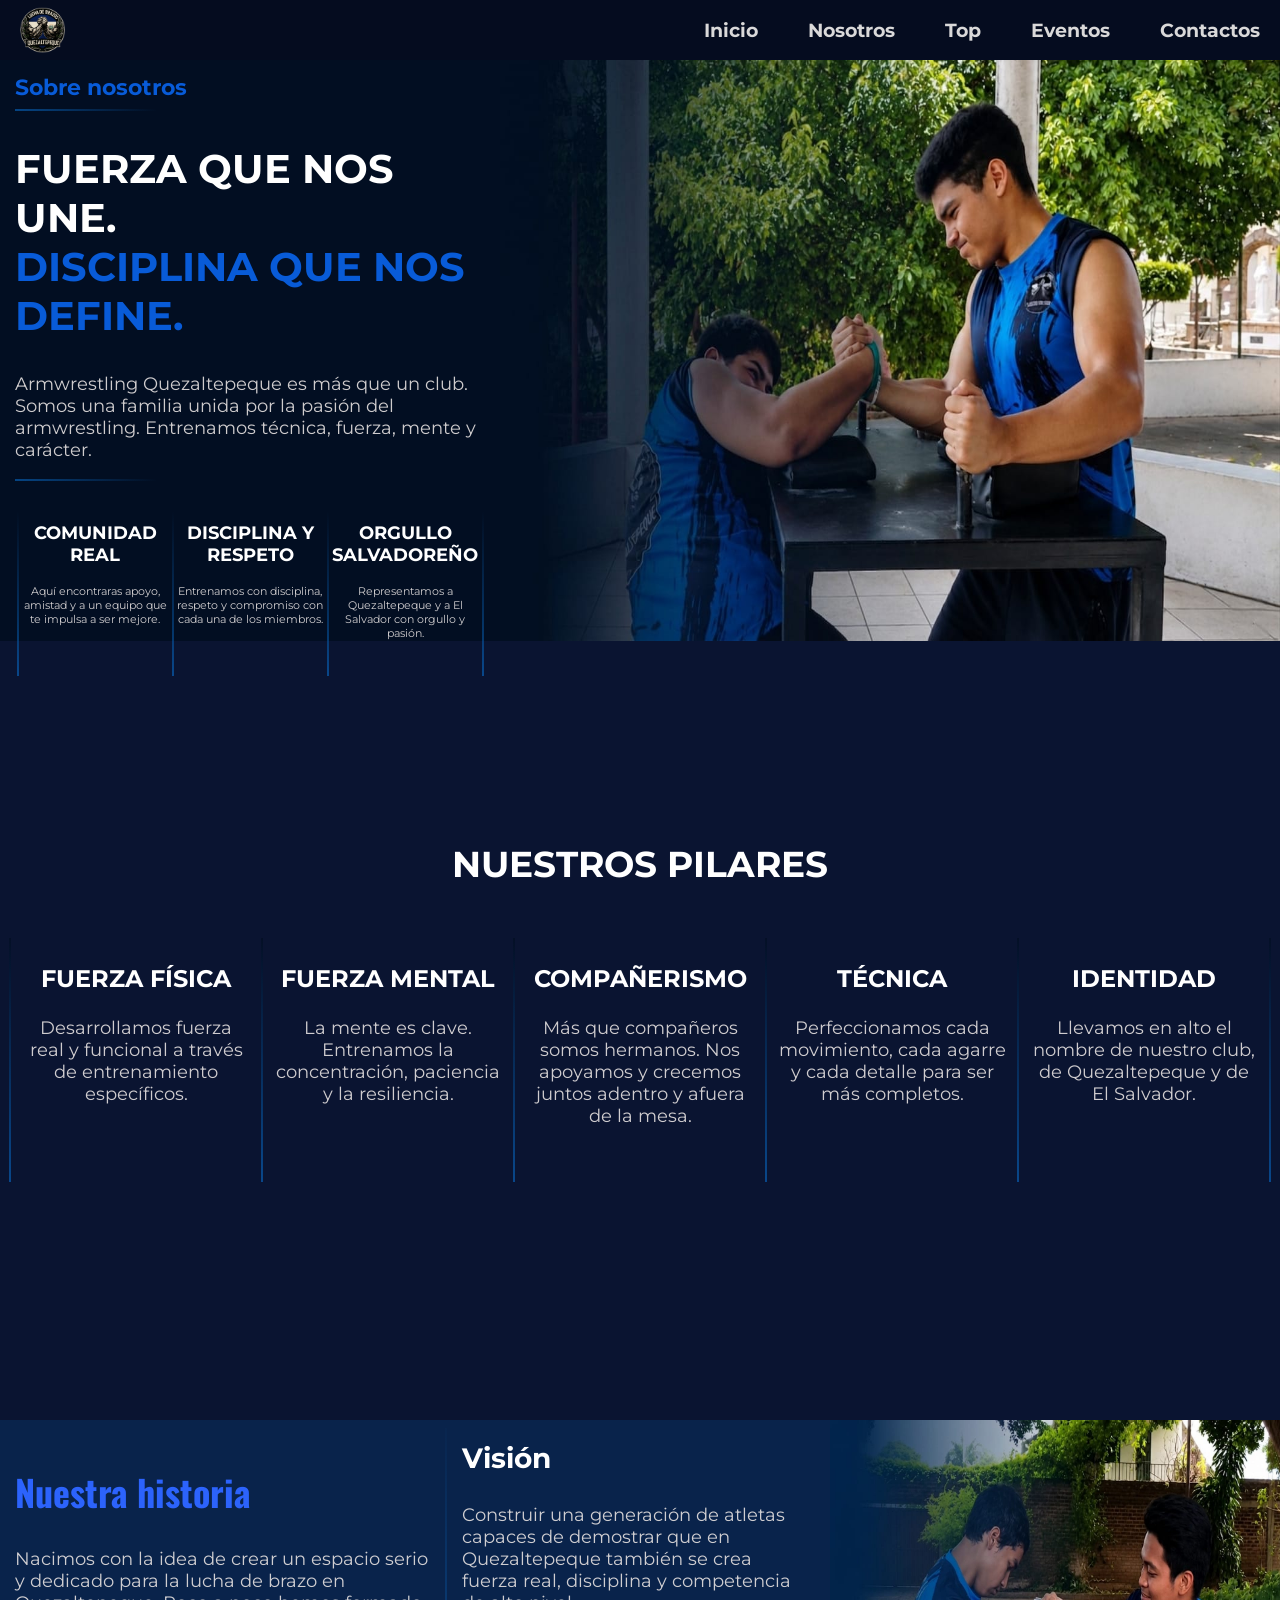
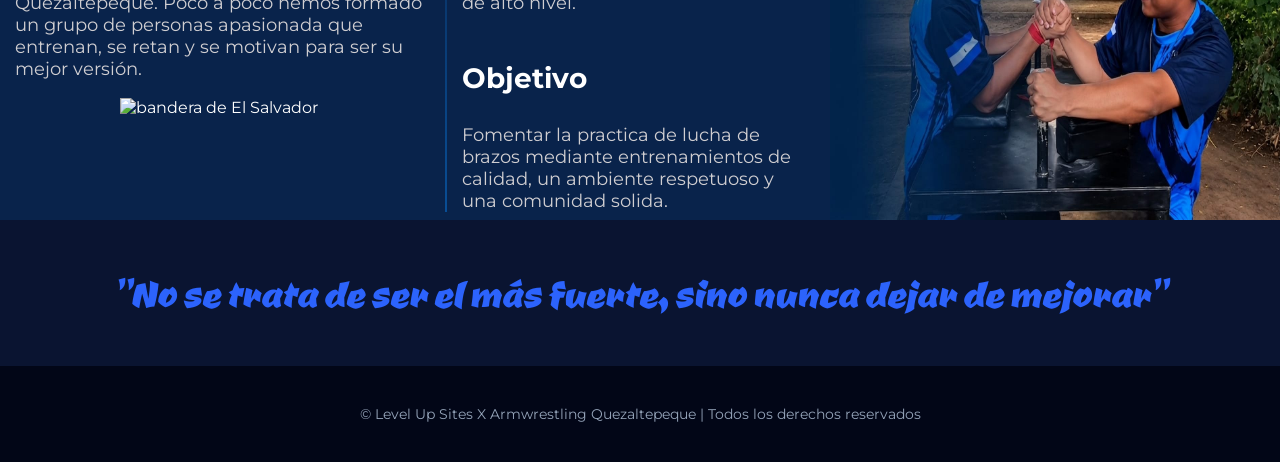
==== commit e91d8ddc: "Add files via upload" ====
--- a/2nosotros.html
+++ b/2nosotros.html
@@ -1,237 +1,262 @@
 <!DOCTYPE html>
 <html lang="en">
+
 <head>
     <meta charset="UTF-8">
     <meta name="viewport" content="width=device-width, initial-scale=1.0">
     <title>Armwrestling Quezaltepeque</title>
-<link rel="icon" href="https://armwrestling-quezaltepeque.netlify.app/fotos/logo1x1.png">
-
-<meta name="description" content="Armwrestling en Quezaltepeque, El Salvador. Fuerza, técnica y disciplina llevadas al límite. Entrena con atletas enfocados en competición real y alto rendimiento.">
-
-<meta property="og:title" content="QUEZALTEPEQUE ARMWRESTLING | Fuerza. Técnica. Dominio.">
-<meta property="og:description" content="El nivel no se habla, se demuestra. Únete al equipo de armwrestling de Quezaltepeque y entrena para competir al máximo nivel.">
-<meta property="og:image" content="https://armwrestling-quezaltepeque.netlify.app/fotos/logo1x1.png">
-<meta property="og:url" content="https://armwrestling-quezaltepeque.netlify.app">
-<meta property="og:type" content="website">
-
-<meta name="robots" content="index, follow">
-<meta name="theme-color" content="#000000">
-
-
-  <link rel="stylesheet" href="style.css">
-   <link rel="stylesheet"
-    href="https://unpkg.com/leaflet@1.9.4/dist/leaflet.css"/>
-  
-  <link rel="preconnect" href="https://fonts.googleapis.com">
-<link rel="preconnect" href="https://fonts.gstatic.com" crossorigin>
-<link href="https://fonts.googleapis.com/css2?family=Archivo+Black&family=Montserrat:ital,wght@0,100..900;1,100..900&family=Oswald:wght@200..700&display=swap" rel="stylesheet">
-  <link rel="preconnect" href="https://fonts.googleapis.com">
-<link rel="preconnect" href="https://fonts.gstatic.com" crossorigin>
-<link href="https://fonts.googleapis.com/css2?family=Montserrat:ital,wght@0,100..900;1,100..900&family=Oswald:wght@200..700&display=swap" rel="stylesheet">
-   <link rel="preconnect" href="https://fonts.googleapis.com">
-<link rel="preconnect" href="https://fonts.gstatic.com" crossorigin>
-<link href="https://fonts.googleapis.com/css2?family=Montserrat:ital,wght@0,100..900;1,100..900&display=swap" rel="stylesheet">
-
-<link rel="preconnect" href="https://fonts.googleapis.com">
-<link rel="preconnect" href="https://fonts.gstatic.com" crossorigin>
-<link href="https://fonts.googleapis.com/css2?family=Archivo+Black&family=Caveat:wght@400..700&family=Montserrat:ital,wght@0,100..900;1,100..900&family=Oswald:wght@200..700&display=swap" rel="stylesheet">
-
-<link rel="preconnect" href="https://fonts.googleapis.com">
-<link rel="preconnect" href="https://fonts.gstatic.com" crossorigin>
-<link href="https://fonts.googleapis.com/css2?family=Archivo+Black&family=Caveat:wght@400..700&family=Ceviche+One&family=Montserrat:ital,wght@0,100..900;1,100..900&family=Oswald:wght@200..700&display=swap" rel="stylesheet">
- <link
-  href="https://cdn.jsdelivr.net/npm/remixicon@4.9.0/fonts/remixicon.css"
-  rel="stylesheet"
-/>
-
-
-
-<link rel="preconnect" href="https://fonts.googleapis.com">
-
-   
+    <link rel="icon" href="https://armwrestling-quezaltepeque.netlify.app/fotos/logo1x1.png">
+
+    <meta name="description"
+        content="Armwrestling en Quezaltepeque, El Salvador. Fuerza, técnica y disciplina llevadas al límite. Entrena con atletas enfocados en competición real y alto rendimiento.">
+
+    <meta property="og:title" content="QUEZALTEPEQUE ARMWRESTLING | Fuerza. Técnica. Dominio.">
+    <meta property="og:description"
+        content="El nivel no se habla, se demuestra. Únete al equipo de armwrestling de Quezaltepeque y entrena para competir al máximo nivel.">
+    <meta property="og:image" content="https://armwrestling-quezaltepeque.netlify.app/fotos/logo1x1.png">
+    <meta property="og:url" content="https://armwrestling-quezaltepeque.netlify.app">
+    <meta property="og:type" content="website">
+
+    <meta name="robots" content="index, follow">
+    <meta name="theme-color" content="#000000">
+
+
+    <link rel="stylesheet" href="style.css">
+    <link rel="stylesheet" href="https://unpkg.com/leaflet@1.9.4/dist/leaflet.css" />
+
+    <link rel="preconnect" href="https://fonts.googleapis.com">
+    <link rel="preconnect" href="https://fonts.gstatic.com" crossorigin>
+    <link
+        href="https://fonts.googleapis.com/css2?family=Archivo+Black&family=Montserrat:ital,wght@0,100..900;1,100..900&family=Oswald:wght@200..700&display=swap"
+        rel="stylesheet">
+    <link rel="preconnect" href="https://fonts.googleapis.com">
+    <link rel="preconnect" href="https://fonts.gstatic.com" crossorigin>
+    <link
+        href="https://fonts.googleapis.com/css2?family=Montserrat:ital,wght@0,100..900;1,100..900&family=Oswald:wght@200..700&display=swap"
+        rel="stylesheet">
+    <link rel="preconnect" href="https://fonts.googleapis.com">
+    <link rel="preconnect" href="https://fonts.gstatic.com" crossorigin>
+    <link href="https://fonts.googleapis.com/css2?family=Montserrat:ital,wght@0,100..900;1,100..900&display=swap"
+        rel="stylesheet">
+
+    <link rel="preconnect" href="https://fonts.googleapis.com">
+    <link rel="preconnect" href="https://fonts.gstatic.com" crossorigin>
+    <link
+        href="https://fonts.googleapis.com/css2?family=Archivo+Black&family=Caveat:wght@400..700&family=Montserrat:ital,wght@0,100..900;1,100..900&family=Oswald:wght@200..700&display=swap"
+        rel="stylesheet">
+
+    <link rel="preconnect" href="https://fonts.googleapis.com">
+    <link rel="preconnect" href="https://fonts.gstatic.com" crossorigin>
+    <link
+        href="https://fonts.googleapis.com/css2?family=Archivo+Black&family=Caveat:wght@400..700&family=Ceviche+One&family=Montserrat:ital,wght@0,100..900;1,100..900&family=Oswald:wght@200..700&display=swap"
+        rel="stylesheet">
+    <link href="https://cdn.jsdelivr.net/npm/remixicon@4.9.0/fonts/remixicon.css" rel="stylesheet" />
+
+    <link rel="preconnect" href="https://fonts.googleapis.com">
+    <link rel="preconnect" href="https://fonts.gstatic.com" crossorigin>
+    <link
+        href="https://fonts.googleapis.com/css2?family=Archivo+Black&family=Bebas+Neue&family=Caveat:wght@400..700&family=Ceviche+One&family=Montserrat:ital,wght@0,100..900;1,100..900&family=Oswald:wght@200..700&display=swap"
+        rel="stylesheet">
+
+    <link rel="preconnect" href="https://fonts.googleapis.com">
+    <link rel="preconnect" href="https://fonts.gstatic.com" crossorigin>
+    <link
+        href="https://fonts.googleapis.com/css2?family=Archivo+Black&family=Bebas+Neue&family=Caveat:wght@400..700&family=Ceviche+One&family=Montserrat:ital,wght@0,100..900;1,100..900&family=Oswald:wght@200..700&family=Teko:wght@300..700&display=swap"
+        rel="stylesheet">
+
+    <link rel="preconnect" href="https://fonts.googleapis.com">
+
+
 
 </head>
 
 <body>
-  <header>
-    <div class="container-logo"><img src="fotos/logo1x1.png" alt="logo" class="logo"></div>
-    <div class="container-icon-menu" onclick="toggleMenu()" id="icon">
-  ☰
-</div>
-    <div class="container-menu" id="menu">
-     <a href="index.html" class="paginas"><h3>Inicio</h3></a>
-      <a href="2nosotros.html" class="paginas"><h3>Nosotros</h3></a>
-      <a href="5contactos.html" class="paginas"><h3>Top</h3></a>
-      <a href="6faq.html" class="paginas"><h3>Eventos</h3></a>
-      <a href="4precios.html" class="paginas"><h3>Ubicación</h3></a>
-      <a href="5contactos.html" class="paginas"><h3>Contactos</h3></a>
-      
-      
-    </div>
-    
-      
-  </header>
-<div id="overlay" class="overlay" onclick="closeMenu()"></div>
-
-<body>
-    
-<section class="nosotros fade-in">
-
-<div class="container-nosotros">
-    <div class="container-nosotros-texto">
-<span class="tag"><h5>Sobre nosotros</h5></span>
-<hr>
-<h1>FUERZA QUE NOS UNE. <br>
-<span class="tag">DISCIPLINA QUE NOS DEFINE.</span></h1>
-<P>Armwrestling Quezaltepeque es más que un club. <br>
-Somos una familia unida por la pasión del armwrestling. Entrenamos técnica, fuerza, mete y carácter.</P>
-<hr>
-</div>
-<div class="container-nosotros-cuadros">
-<hr>
-    <div class="cuadro fade-in">
-
-          <i class="ri-team-fill"></i>
-          <h3>COMUNIDAD REAL</h3> 
-          <p>Aquí encontraras apoyo, amistad y a un equipo que te impulsa a ser mejore.</p>
+    <header>
+        <div class="container-logo"><img src="fotos/logo1x1.png" alt="logo" class="logo"></div>
+        <div class="container-icon-menu" onclick="toggleMenu()" id="icon">
+            ☰
+        </div>
+        <div class="container-menu" id="menu">
+            <a href="index.html" class="paginas">
+                <h3>Inicio</h3>
+            </a>
+            <a href="2nosotros.html" class="paginas">
+                <h3>Nosotros</h3>
+            </a>
+            <a href="3top.html" class="paginas">
+                <h3>Top</h3>
+            </a>
+            <a href="6faq.html" class="paginas">
+                <h3>Eventos</h3>
+            </a>
+            <a href="5contactos.html" class="paginas">
+                <h3>Contactos</h3>
+            </a>
+
+
+        </div>
+
+
+    </header>
+    <div id="overlay" class="overlay" onclick="closeMenu()"></div>
+
+
+    <section class="nosotros fade-in">
+
+        <div class="container-nosotros">
+            <div class="container-nosotros-texto">
+                <span class="tag">
+                    <h5>Sobre nosotros</h5>
+                </span>
+                <hr>
+                <h1>FUERZA QUE NOS UNE. <br>
+                    <span class="tag">DISCIPLINA QUE NOS DEFINE.</span>
+                </h1>
+                <P>Armwrestling Quezaltepeque es más que un club. <br>
+                    Somos una familia unida por la pasión del armwrestling. Entrenamos técnica, fuerza, mente y
+                    carácter.</P>
+                <hr>
+            </div>
+            <div class="container-nosotros-cuadros">
+                <hr>
+                <div class="cuadro fade-in">
+
+                    <i class="ri-team-fill"></i>
+                    <h3>COMUNIDAD REAL</h3>
+                    <p>Aquí encontraras apoyo, amistad y a un equipo que te impulsa a ser mejore.</p>
+                </div>
+                <hr>
+                <div class="cuadro fade-in">
+
+                    <i class="ri-medal-fill"></i>
+                    <h3>DISCIPLINA Y RESPETO</h3>
+                    <p>Entrenamos con disciplina, respeto y compromiso con cada una de los miembros.</p>
+                </div>
+                <hr>
+                <div class="cuadro fade-in">
+
+                    <i class="ri-flag-fill"></i>
+                    <h3>ORGULLO SALVADOREÑO</h3>
+                    <p>Representamos a Quezaltepeque y a El Salvador con orgullo y pasión.</p>
+                </div>
+                <hr>
+
+
+
+
+            </div>
+        </div>
+
+        <div class="nosotros-inicio-img">
+            <img src="fotos/img nostros.jpeg" alt="">
+        </div>
+
+
+
+    </section>
+
+    <section class="pilares">
+
+        <h2>NUESTROS PILARES</h2>
+        <div class="container-nosotros-pilares">
+            <hr>
+            <div class="pilar fade-in">
+
+                <i class="ri-team-fill"></i>
+                <h3>FUERZA FÍSICA</h3>
+                <p>Desarrollamos fuerza real y funcional a través de entrenamiento específicos.</p>
+            </div>
+            <hr>
+            <div class="pilar fade-in">
+
+                <i class="ri-medal-fill"></i>
+                <h3>FUERZA MENTAL</h3>
+                <p>La mente es clave. Entrenamos la concentración, paciencia y la resiliencia.</p>
+            </div>
+            <hr>
+            <div class="pilar fade-in">
+
+                <i class="ri-flag-fill"></i>
+                <h3>COMPAÑERISMO</h3>
+                <p>Más que compañeros somos hermanos. Nos apoyamos y crecemos juntos adentro y afuera de la mesa.
+                </p>
+            </div>
+            <hr>
+            <div class="pilar fade-in">
+
+                <i class="ri-team-fill"></i>
+                <h3>TÉCNICA </h3>
+                <p>Perfeccionamos cada movimiento, cada agarre y cada detalle para ser más completos.</p>
+            </div>
+            <hr>
+            <div class="pilar fade-in">
+
+                <i class="ri-medal-fill"></i>
+                <h3>IDENTIDAD</h3>
+                <p>Llevamos en alto el nombre de nuestro club, de Quezaltepeque y de El Salvador.</p>
+            </div>
+            <hr>
+
+
+
+
+        </div>
+        </div>
+
+
+    </section>
+
+    <section class="nosotros-final">
+
+        <div class="container-nosotros-final-texto fade-in">
+            <h2>Nuestra historia</h2>
+            <p>Nacimos con la idea de crear un espacio serio y dedicado para la lucha de brazo en Quezaltepeque.
+                Poco a poco hemos formado un grupo de personas apasionada que entrenan, se retan y se motivan para
+                ser su mejor versión.</p>
+            <img src="https://png.pngtree.com/png-clipart/20221221/ourmid/pngtree-el-salvador-new-watercolor-flag-brush-png-image_6529439.png"
+                alt="bandera de El Salvador">
         </div>
         <hr>
-        <div class="cuadro fade-in">
-
-        <i class="ri-medal-fill"></i>
-          <h3>DISCIPLINA Y RESPETO</h3>  
-          <p>Entrenamos con disciplina, respeto y compromiso con cada una de los miembros.</p>
-        </div>
-        <hr>
-        <div class="cuadro fade-in">
-
-          <i class="ri-flag-fill"></i>
-          <h3>ORGULLO SALVADOREÑO</h3>
-          <p>Representamos a Quezaltepeque y a El Salvador con orgullo y pasión.</p>
-        </div>
-        <hr>
-
-
-
-
-</div>
-</div>
-
-<div class="nosotros-inicio-img">
-<img src="fotos/img nostros.jpeg" alt="">
-</div>
-
-
-
-</section>
-
-<section class="pilares">
-
-<h2>NUESTROS PILARES</h2>
-<div class="container-nosotros-pilares">
-<hr>
-    <div class="pilar fade-in">
-
-          <i class="ri-team-fill"></i>
-          <h3>FUERZA FÍSICA</h3> 
-          <p>Desarrollamos fuerza real y funcional a través de entrenamiento específicos.</p>
-        </div>
-        <hr>
-        <div class="pilar fade-in">
-
-        <i class="ri-medal-fill"></i>
-          <h3>FUERZA MENTAL</h3>  
-          <p>La mente es clave. Entrenamos la concentración, paciencia y la resiliencia.</p>
-        </div>
-        <hr>
-        <div class="pilar fade-in">
-
-          <i class="ri-flag-fill"></i>
-          <h3>COMPAÑERISMO</h3>
-          <p>Más que compañeros somos hermanos. Nos apoyamos y crecemos juntos adentro y afuera de la mesa.</p>
-        </div>
-        <hr>
-        <div class="pilar fade-in">
-
-          <i class="ri-team-fill"></i>
-          <h3>TÉCNICA </h3> 
-          <p>Perfeccionamos cada movimiento, cada agarre y cada detalle para ser más completos.</p>
-        </div>
-        <hr>
-        <div class="pilar fade-in">
-
-        <i class="ri-medal-fill"></i>
-          <h3>IDENTIDAD</h3>  
-          <p>Llevamos en alto el nombre de nuestro club, de Quezaltepeque y de El Salvador.</p>
-        </div>
-        <hr>
-
-
-
-
-</div>
-</div>
-
-
-</section>
-
-<section class="nosotros-final">
-
-    <div class="container-nosotros-final-texto fade-in">
-        <h2>Nuestra historia</h2>
-        <p>Nacimos con la idea de crear un espacio serio y dedicado para la lucha de brazo en Quezaltepeque. Poco a poco hemos formado un grupo de personas apasionada que entrenan, se retan y se motivan para ser su mejor versión.</p>
-       <img src="https://png.pngtree.com/png-clipart/20221221/ourmid/pngtree-el-salvador-new-watercolor-flag-brush-png-image_6529439.png" alt="bandera de El Salvador">
-    </div>
-      <hr>
-    <div class="container-nosotros-final-mensaje">
-        
-    <div class="mensaje fade-in">
-
-        
-        <h3><i class="ri-eye-line"></i> Visión</h3> 
-        <p>Ser el mejor club de lucha de brazos en El Salvador, formando atletas íntegros y llevando este deporte a más personas.</p>
-     </div>
-         
-    <div class="mensaje fade-in">
-
-        
-          <h3> <i class="ri-focus-2-line"></i> Objetivo</h3>  
-          <p>Fomentar la practica de lucha de brazos mediante entrenamientos de calidad, un ambiente respetuoso y una comunidad solida.</p>
-    </div>
-      
-
-
-
-
-    </div>
-
-<div class="nosotros-final-img">
-<img src="fotos/img nostros final.jpeg" alt="">
-</div>
-
-</section>
-
-<span class="tag"><p>"No se trata de ser el más fuerte, sino nunca dejar de mejorar"</p></span> 
+        <div class="container-nosotros-final-mensaje">
+
+            <div class="mensaje fade-in">
+
+
+                <h3><i class="ri-eye-line"></i> Visión</h3>
+                <p>Construir una generación de atletas capaces de demostrar que en Quezaltepeque también se crea fuerza
+                    real, disciplina y competencia de alto nivel.</p>
+            </div>
+
+            <div class="mensaje fade-in">
+
+
+                <h3> <i class="ri-focus-2-line"></i> Objetivo</h3>
+                <p>Fomentar la practica de lucha de brazos mediante entrenamientos de calidad, un ambiente
+                    respetuoso y una comunidad solida.</p>
+            </div>
+
+
+
+
+
+        </div>
+
+        <div class="nosotros-final-img">
+            <img src="fotos/img nostros final.jpeg" alt="">
+        </div>
+
+    </section>
+
+    <span class="tag">
+        <p>"No se trata de ser el más fuerte, sino nunca dejar de mejorar"</p>
+    </span>
     <footer>
-    <p>© Level Up Sites X Armwrestling Quezaltepeque | Todos los derechos reservados</p>
-</footer>
-
-
-
- <!-- Leaflet JS -->
-  <script src="https://unpkg.com/leaflet@1.9.4/dist/leaflet.js"></script>
-
-  <script>
-    var map = L.map('mapa').setView([13.83106425332837, -89.27216705459757], 15);
-
-    L.tileLayer('https://{s}.tile.openstreetmap.org/{z}/{x}/{y}.png', {
-      attribution: '&copy; OpenStreetMap contributors'
-    }).addTo(map);
-
-    L.marker([13.83106425332837, -89.27216705459757]).addTo(map)
-      .bindPopup('Aquí entrenamos')
-      .openPopup();
-  </script>
-<script src="index.js"></script>
+        <p>© Level Up Sites X Armwrestling Quezaltepeque | Todos los derechos reservados</p>
+    </footer>
+
+
+
+    <script src="index.js"></script>
 </body>
+
 </html>
--- a/style.css
+++ b/style.css
@@ -1,16 +1,17 @@
-body,html {
-    font-family:"Montserrat", sans-serif;
+body,
+html {
+    font-family: "Montserrat", sans-serif;
     background-color: #0a1431;
     margin: 0;
     padding: 0;
     text-align: center;
-    
     color: #fff;
-
-
-}
-
- /* general */
+    scroll-behavior: smooth;
+
+
+}
+
+/* general */
 header {
     display: flex;
     justify-content: space-between;
@@ -23,20 +24,22 @@
     color: #000000;
     z-index: 10010;
 
-}  
+}
+
 .container-logo {
     display: flex;
     align-items: center;
     gap: 10px;
     position: relative;
-    
-
-}
-
-.logo { 
+
+
+}
+
+.logo {
     width: 45px;
     height: auto;
 }
+
 .container-menu {
     display: flex;
     align-items: center;
@@ -45,13 +48,13 @@
     color: #dad9d9;
 
 
-}   
+}
 
 .container-icon-menu {
     display: none;
     font-size: 30px;
     cursor: pointer;
-    
+
 
 
 
@@ -62,48 +65,48 @@
     transform: translateY(0);
 }
 
-.fade-in 
-{
-opacity: 0;
+.fade-in {
+    opacity: 0;
     transform: translateY(50px);
     transition: opacity 1.8s ease, transform 1.8s ease;
 }
 
 footer {
-            margin-top: 40px;
-            padding: 25px;
-            background-color: #020617;
-            font-size: 14px;
-            color: #94a3b8;
-            text-align: center;
-            
-        }      
-
-
-        
+    margin-top: 40px;
+    padding: 25px;
+    background-color: #020617;
+    font-size: 14px;
+    color: #94a3b8;
+    text-align: center;
+
+}
+
+
+
 
 
 .paginas {
     color: inherit;
     text-decoration: none;
-    
-}
+
+}
+
 .paginas:hover {
     color: #797979;
-    
+
 }
 
 /* index */
 
 .inicio {
-    
-    display: flex;
-  max-width: 100%;
+
+    display: flex;
+    max-width: 100%;
     margin-top: 59px;
     width: 1310px;
+    text-align: left;
     height: 582px;
-    
-    
+
 }
 
 .inicio-img {
@@ -120,66 +123,73 @@
     max-width: 900px;
     width: 700px;
     margin-left: 39px;
-    
+
     text-align: left;
-    
-
-}
-.inicio-texto h1{
+
+
+}
+
+.inicio-texto h1 {
     max-width: 700px;
     font-size: 5rem;
-    text-align: left; 
+    text-align: left;
     margin: 0;
     margin-top: 40px;
-   
-
-}
-.inicio-texto span{
+
+
+}
+
+.inicio-texto span {
     color: #3b82f6;
     display: flex;
     font-family: "Caveat", cursive;
     font-size: 90px;
-    margin: -30px  0px 60px 180px;
-    
-
-}
-.inicio-texto p{
+    margin: -30px 0px 60px 180px;
+
+
+}
+
+.inicio-texto p {
     max-width: 500px;
     font-size: 18px;
     margin-top: -19px;
     color: rgb(209, 209, 209);
-    
-    
-
-}
-.btn{
+
+
+
+}
+
+.btn {
     font-size: 23px;
     display: inline-block;
-    background: linear-gradient(45deg,#1205c2, #0c38c7);
-    padding: 18px ;
+    background: linear-gradient(45deg, #1205c2, #0c38c7);
+    padding: 18px;
     border-radius: 35px;
     color: white;
     text-decoration: none;
     transition: 0.3s;
     margin-top: 20px;
+    margin-left: 39px;
     justify-content: center;
     font-family: "Oswald", sans-serif;
-    box-shadow: 0 5px 15px #02059c; 
-    
-}
-.btn:hover{  
-    background: linear-gradient(45deg,#0f04aa, #092da3);
-    box-shadow: 0 8px 18px #0104b6; 
+    box-shadow: 0 5px 15px #02059c;
+
+}
+
+.btn:hover {
+    background: linear-gradient(45deg, #0f04aa, #092da3);
+    box-shadow: 0 8px 18px #0104b6;
     transform: translateY(-15px) scale(1.01);
-            transition: 0.25s;
-
-
-}
-.btn2{
+    transition: 0.25s;
+
+
+}
+
+.btn2 {
     font-size: 23px;
     display: inline-block;
-    background: linear-gradient(45deg,#3c13ac09, #3e3bf610);
-    padding: 18px ;
+    background: linear-gradient(45deg, #3c13ac09, #3e3bf610);
+    padding: 18px;
     border-radius: 35px;
     color: #2145e7;
     text-decoration: none;
@@ -187,54 +197,57 @@
     margin-top: 20px;
     margin-left: 20px;
     font-family: "Oswald", sans-serif;
-    box-shadow: 0 5px 15px #02059c; 
-    
-}
-.btn2:hover{  
-    background: linear-gradient(45deg,#02059c, #02389c);
-    box-shadow: 0 8px 18px #0205af; 
+    box-shadow: 0 5px 15px #02059c;
+
+}
+
+.btn2:hover {
+    background: linear-gradient(45deg, #02059c, #02389c);
+    box-shadow: 0 8px 18px #0205af;
     transform: translateY(-15px) scale(1.01);
-            transition: 0.25s;
+    transition: 0.25s;
     color: white;
 }
 
 .inicio-familia {
-     
-    display: flex;
-  max-width: 1310px;
-   height: 500px;
-   
+
+    display: flex;
+    max-width: 1310px;
+    height: 500px;
+
     justify-content: center;
     align-items: center;
     flex-direction: column;
 }
 
-.inicio-familia h3{ 
+.inicio-familia h3 {
     font-size: 28px;
     color: #3b82f6;
-    margin: 0; 
-   
-}
-.inicio-familia h2{ 
+    margin: 0;
+
+}
+
+.inicio-familia h2 {
     font-size: 36px;
     margin: 0;
     margin-top: 5px;
-   
-
-}
-.inicio-familia p{ 
+
+
+}
+
+.inicio-familia p {
     font-size: 18px;
     color: rgba(226, 221, 221, 0.918);
-    margin-top:35px;
-   
-
-}
-
-.btn3{
+    margin-top: 35px;
+
+
+}
+
+.btn3 {
     font-size: 23px;
     display: inline-block;
-    background: linear-gradient(45deg,#1205c2, #0c38c7);
-    padding: 18px ;
+    background: linear-gradient(45deg, #1205c2, #0c38c7);
+    padding: 18px;
     border-radius: 10px;
     color: white;
     text-decoration: none;
@@ -242,14 +255,15 @@
     margin-top: 30px;
     justify-content: center;
     font-family: "Oswald", sans-serif;
-    box-shadow: 0 5px 15px #02059c; 
-    
-}
-.btn3:hover{  
-    background: linear-gradient(45deg,#0f04aa, #092da3);
-    box-shadow: 0 8px 18px #0104b6; 
+    box-shadow: 0 5px 15px #02059c;
+
+}
+
+.btn3:hover {
+    background: linear-gradient(45deg, #0f04aa, #092da3);
+    box-shadow: 0 8px 18px #0104b6;
     transform: translateY(-15px) scale(1.01);
-            transition: 0.25s;
+    transition: 0.25s;
 
 
 }
@@ -258,7 +272,7 @@
 
 .inicio-entrenamiento {
     padding: 20px;
-   background-color: #05117c3f ;
+    background-color: #05117c3f;
     max-width: 1270px;
     text-align: center;
     text-shadow: 2px 2px 5px black;
@@ -271,44 +285,49 @@
     font-size: 36px;
     color: #3b82f6;
 }
+
 .inicio-entrenamiento h3 {
     font-size: 28px;
-    
-}
-.inicio-entrenamiento h3 span{
+
+}
+
+.inicio-entrenamiento h3 span {
     color: #0762ebc0;
-    
+
 
 }
 
 .container-entrenamientos {
-     display: flex;
-            justify-content: center;
-            gap: 0px;
-            margin-top: 50px;
-
-}
+    display: flex;
+    justify-content: center;
+    gap: 0px;
+    margin-top: 50px;
+
+}
+
 .container-entrenamientos hr {
-      background: linear-gradient(45deg, #086ece , #0823637c);
-      width: 2px;
-      border: none;
-      color: #000000;
-
-}
+    background: linear-gradient(45deg, #086ece, #0823637c);
+    width: 2px;
+    border: none;
+    color: #000000;
+
+}
+
 .entrenamiento {
-    
+
     width: 250px;
     height: 250px;
 
 }
-.entrenamiento h3{
+
+.entrenamiento h3 {
     font-size: 28px;
 }
 
-.entrenamiento p{
-   font-size: 18px;
-   color: rgba(226, 221, 221, 0.918);
-   
+.entrenamiento p {
+    font-size: 18px;
+    color: rgba(226, 221, 221, 0.918);
+
 
 
 }
@@ -316,7 +335,7 @@
 .entrenamiento i {
     font-size: 60px;
     color: #085bd8;
-    
+
 }
 
 
@@ -324,17 +343,19 @@
 
 
 .inicio-tops {
-    height: 550px;
+    height: auto;
+
     margin: 0;
     display: flex;
     justify-content: center;
     align-items: center;
     flex-direction: column;
     background-image: url(fotos/fondo.png);
-    
-    
-   
-}
+
+
+
+}
+
 .container-top-texto {
     flex-direction: row;
     display: flex;
@@ -344,58 +365,66 @@
     width: 1300px;
     height: 60px;
 }
-.container-top-texto h2{
+
+.container-top-texto h2 {
     font-size: 36px;
-    color:  #1567e2;
+    color: #1567e2;
     display: flex;
     justify-content: center;
     align-items: center;
     text-align: center;
-     font-family: "Archivo Black", sans-serif;
-   margin: 0;
-  
-    
-}
-.btn4{
+    font-family: "Archivo Black", sans-serif;
+    margin: 0;
+
+
+}
+
+.btn4 {
     display: flex;
     font-size: 30px;
-    color:  #1567e2;
-     display: flex;
+    color: #1567e2;
+    display: flex;
     justify-content: center;
     align-items: center;
     text-align: center;
-   margin: 0;
+    margin: 0;
     margin-left: 223px;
-    
-   
-    
-     text-decoration: none;
-      text-shadow: 0 8px 18px #2726267a; 
+
+
+
+    text-decoration: none;
+    text-shadow: 0 8px 18px #2726267a;
     transition: 0.25s;
     font-family: "Archivo Black", sans-serif;
-   
+
 }
 
 
 .btn4:hover {
-   text-shadow: 0 8px 18px #0c0ea1d2; 
-    
-            transition: 0.55s;
+    text-shadow: 0 8px 18px #0c0ea1d2;
+
+    transition: 0.55s;
 }
 
 
 .container-tops {
-            display: flex;
-            justify-content: center;
-            gap: 25px;
-            margin-top: 20px;
-            
-            
-  }
+    flex-direction: row;
+    margin: 0;
+    width: 93%;
+    height: auto;
+    gap: 20px;
+    display: flex;
+    flex-wrap: wrap;
+    align-items: center;
+    margin: 30px;
+
+
+}
+
 .top-1:hover {
-            transform: scale(1.1);
-           
-        }
+    transform: scale(1.06);
+
+}
 
 
 .top-1 {
@@ -404,16 +433,17 @@
     align-items: center;
     justify-content: center;
     flex-direction: column;
-   background-image: url(https://us.123rf.com/450wm/panychev/panychev1605/panychev160500587/56861640-resumen-de-fondo-azul-oscuro-y-negro-plantilla-de-diseño-telón-de-fondo-con-textura.jpg?ver=6);
-    width: 220px;
+    background-image: url(https://us.123rf.com/450wm/panychev/panychev1605/panychev160500587/56861640-resumen-de-fondo-azul-oscuro-y-negro-plantilla-de-diseño-telón-de-fondo-con-textura.jpg?ver=6);
+    width: 227px;
     height: 340px;
     border-radius: 15px;
-     transition: 0.6s;
-     background-color: #000000;
-    
-
-    
-}
+    transition: 0.6s;
+    background-color: #000000;
+
+
+
+}
+
 .numero-top {
     background-color: #0644a0;
     width: 40px;
@@ -423,32 +453,34 @@
     align-items: center;
     text-align: center;
     position: absolute;
-   font-family: "Archivo Black", sans-serif;
-   font-size: 20px;
-   margin-top: -300px;
-   margin-left: -180px;
-}
-.top-1 img{
+    font-family: "Archivo Black", sans-serif;
+    font-size: 20px;
+    margin-top: -300px;
+    margin-left: -180px;
+}
+
+.top-1 img {
     width: 190px;
     height: 215px;
 }
-.top-1 h2{
+
+.top-1 h2 {
     font-size: 36px;
     margin: 0;
     margin-top: 15px;
-    color:  #1567e2;
-
-}
-
-.top-1 p{
+    color: #1567e2;
+
+}
+
+.top-1 p {
     font-size: 18px;
-   font-family: "Archivo Black", sans-serif;
-   
-}
-
-.top-1 span{
-    color:  #1567e2;
-    
+    font-family: "Archivo Black", sans-serif;
+
+}
+
+.top-1 span {
+    color: #1567e2;
+
 }
 
 
@@ -456,20 +488,20 @@
     height: 550px;
 }
 
-.inicio-eventos h2{
+.inicio-eventos h2 {
     color: #3b82f6;
     font-size: 36px;
-   
+
 
 }
 
 
 .container-eventos {
-     display: flex;
-            justify-content: center;
-            gap: 30px;
-            margin-top: 20px;
-            
+    display: flex;
+    justify-content: center;
+    gap: 30px;
+    margin-top: 20px;
+
 }
 
 .evento {
@@ -478,14 +510,14 @@
     width: 400px;
     height: 320px;
     transition: 0.9s;
-    
+
 }
 
 .evento:hover {
     box-shadow: 0 10px 20px rgba(0, 0, 0, 0.20);
-     transform: scale(1.05);
-            
-    
+    transform: scale(1.05);
+
+
 }
 
 
@@ -498,10 +530,10 @@
     position: absolute;
     align-items: center;
     justify-content: center;
-    margin-left:320px ;
+    margin-left: 320px;
     margin-top: 10px;
-   font-family: "Oswald", sans-serif;
-   font-size: 18px;
+    font-family: "Oswald", sans-serif;
+    font-size: 18px;
 }
 
 
@@ -509,9 +541,9 @@
     margin-top: 10px;
     border-radius: 7px;
     width: 380px;
-    
+
     height: 170px;
-    
+
 }
 
 .evento-img {
@@ -525,16 +557,17 @@
     display: flex;
     flex-direction: column;
     text-align: left;
-    
-}   
+
+}
 
 .evento-texto h2 {
     font-size: 36px;
-   margin: 0;
-   color: white;
+    margin: 0;
+    color: white;
     margin-left: 12px;
     font-family: "Oswald", sans-serif;
 }
+
 .evento-texto p {
     font-size: 18px;
     margin: 0;
@@ -546,15 +579,15 @@
 
 .evento-texto span {
     color: #085bd8;
-   
-}
-
-
-.btn5{
+
+}
+
+
+.btn5 {
     font-size: 23px;
     display: inline-block;
-    background: linear-gradient(45deg,#1205c2, #0c38c7);
-    padding: 18px ;
+    background: linear-gradient(45deg, #1205c2, #0c38c7);
+    padding: 18px;
     border-radius: 10px;
     color: white;
     text-decoration: none;
@@ -562,26 +595,27 @@
     margin-top: 30px;
     justify-content: center;
     font-family: "Oswald", sans-serif;
-    box-shadow: 0 5px 15px #02059c; 
-    
-}
-.btn5:hover{  
-    background: linear-gradient(45deg,#0f04aa, #092da3);
-    box-shadow: 0 8px 18px #0104b6; 
+    box-shadow: 0 5px 15px #02059c;
+
+}
+
+.btn5:hover {
+    background: linear-gradient(45deg, #0f04aa, #092da3);
+    box-shadow: 0 8px 18px #0104b6;
     transform: translateY(-15px) scale(1.01);
-            transition: 0.25s;
+    transition: 0.25s;
 
 
 }
 
 
 .inicio-ubicación {
- background-color: #030b1f;   
-display: flex;
-flex-direction: row;
-justify-content: center;
-align-items: center;
-text-align: left;
+    background-color: #030b1f;
+    display: flex;
+    flex-direction: row;
+    justify-content: center;
+    align-items: center;
+    text-align: left;
     height: 550px;
     gap: 30px;
 
@@ -592,9 +626,10 @@
     height: 400px;
     width: 500px;
 }
+
 .container-ubicación-texto i {
- color: #085bd8;
-   
+    color: #085bd8;
+
 }
 
 .container-ubicación-texto h2 {
@@ -604,6 +639,7 @@
 
 
 }
+
 .container-ubicación-texto h3 {
     font-size: 28px;
     margin-top: 65px;
@@ -612,64 +648,67 @@
 
 .container-ubicación-texto p {
     font-size: 18px;
-     color: rgba(226, 221, 221, 0.918);
-
-}
-
- #mapa {
-      width: 55%;
-      height: 400px;
-      border-radius: 15px;
-    }
+    color: rgba(226, 221, 221, 0.918);
+
+}
+
+#mapa {
+    width: 55%;
+    height: 400px;
+    border-radius: 15px;
+}
 
 .inicio-final {
-      padding: 20px;
+    padding: 20px;
     text-shadow: 2px 2px 5px black;
     display: flex;
-flex-direction: row;
-justify-content: center;
-align-items: center;
-text-align: left;
+    flex-direction: row;
+    justify-content: center;
+    align-items: center;
+    text-align: left;
     height: 480px;
-    
-}
+
+}
+
 .container-final {
 
 
-display: flex;
-            justify-content: center;
-            gap: 30px;
-            margin-top: 40px;
+    display: flex;
+    justify-content: center;
+    gap: 30px;
+    margin-top: 40px;
 }
 
 .container-final-texto {
-    
+
     width: 530px;
-     height: 430px;
-     display: flex;
-flex-direction: column;
-justify-content: center;
-
-text-align: left;
-
-
-
-}
-.container-final-texto h2{
-font-size: 36px;
-
-}
-.container-final-texto p{
-font-size: 18px;
- color: rgba(226, 221, 221, 0.918);
-
-}
-
-.btn6{
+    height: 430px;
+    display: flex;
+    flex-direction: column;
+    justify-content: center;
+
+    text-align: left;
+
+
+
+}
+
+.container-final-texto h2 {
+    font-size: 36px;
+
+}
+
+.container-final-texto p {
+    font-size: 18px;
+    color: rgba(226, 221, 221, 0.918);
+
+}
+
+.btn6 {
     font-size: 30px;
     display: inline-block;
-    background: linear-gradient(45deg,#1205c2, #0c38c7);
-    padding: 13px ;
+    background: linear-gradient(45deg, #1205c2, #0c38c7);
+    padding: 13px;
     border-radius: 10px;
     color: white;
     text-decoration: none;
@@ -677,15 +716,16 @@
     margin-top: 30px;
     justify-content: center;
     font-family: "Oswald", sans-serif;
-    box-shadow: 0 5px 15px #02059c; 
+    box-shadow: 0 5px 15px #02059c;
     text-align: center;
     width: 463px;
 }
-.btn6:hover{  
-    background: linear-gradient(45deg,#0f04aa, #092da3);
-    box-shadow: 0 8px 18px #0104b6; 
+
+.btn6:hover {
+    background: linear-gradient(45deg, #0f04aa, #092da3);
+    box-shadow: 0 8px 18px #0104b6;
     transform: translateY(-10px) scale(1.01);
-            transition: 0.25s;
+    transition: 0.25s;
 
 
 }
@@ -695,83 +735,86 @@
 
 .container-final-logo {
 
-display: flex;
-flex-direction: row;
-justify-content: center;
-align-items: center;
+    display: flex;
+    flex-direction: row;
+    justify-content: center;
+    align-items: center;
 }
 
 .container-final-logo img {
- width: 300px;
- height: 300px;
- 
+    width: 300px;
+    height: 300px;
+
 
 }
 
 .container-final-contactos {
-    
+
     width: 350px;
-display: flex;
-flex-direction: column;
-justify-content: center;
-
-text-align: left;
-
-}
+    display: flex;
+    flex-direction: column;
+    justify-content: center;
+
+    text-align: left;
+
+}
+
 .container-final-contactos h3 {
     font-size: 28px;
     margin-top: 30px;
 }
+
 .container-final-contactos p {
     font-size: 18px;
     margin-top: 3px;
 }
-.social-icons{
-      display: flex;
-      gap: 20px;
-    }
-
-    .social-icons a{
-      width: 60px;
-      height: 60px;
-      background-color:rgba(16, 4, 80, 0.479);
-      border: 2px solid rgba(19, 3, 109, 0.479);
-      border-radius: 100%;
-      display: flex;
-      justify-content: center;
-      align-items: center;
-      text-decoration: none;
-      color: white;
-      font-size: 35px;
-
-      transition: 
+
+.social-icons {
+    display: flex;
+    gap: 20px;
+}
+
+.social-icons a {
+    width: 60px;
+    height: 60px;
+    background-color: rgba(16, 4, 80, 0.479);
+    border: 2px solid rgba(19, 3, 109, 0.479);
+    border-radius: 100%;
+    display: flex;
+    justify-content: center;
+    align-items: center;
+    text-decoration: none;
+    color: white;
+    font-size: 35px;
+
+    transition:
         transform 0.25s ease,
         background 0.25s ease,
         box-shadow 0.25s ease;
-    }
-
-    .social-icons a:hover{
-      transform: translateY(-6px);
-      box-shadow: 0 10px 25px rgba(37, 99, 235, 0.4);
-    }
-
-    .instagram:hover{
-      background:linear-gradient(-45deg, #760aa1,#990986,rgba(235, 73, 9, 0.808),#df7f11);
-           border: 2px solid rgba(19, 3, 109, 0.801);
-
-    }
-
-    .tiktok:hover{
-     background: linear-gradient(-45deg, rgba(255, 0, 0, 0.705), rgba(0, 110, 255, 0.658));
-     border: 2px solid rgba(19, 3, 109, 0.801);
-      
-    }
+}
+
+.social-icons a:hover {
+    transform: translateY(-6px);
+    box-shadow: 0 10px 25px rgba(37, 99, 235, 0.4);
+}
+
+.instagram:hover {
+    background: linear-gradient(-45deg, #760aa1, #990986, rgba(235, 73, 9, 0.808), #df7f11);
+    border: 2px solid rgba(19, 3, 109, 0.801);
+
+}
+
+.tiktok:hover {
+    background: linear-gradient(-45deg, rgba(255, 0, 0, 0.705), rgba(0, 110, 255, 0.658));
+    border: 2px solid rgba(19, 3, 109, 0.801);
+
+}
 
 .container-final hr {
-      background: linear-gradient(45deg, #103769 , #0e1f55c9);
-      width: 2px;
-      border: none;
-      color: #000000;
+    background: linear-gradient(45deg, #103769, #0e1f55c9);
+    width: 2px;
+    border: none;
+    color: #000000;
 
 }
 
@@ -779,28 +822,28 @@
 /* Nosotros */
 
 .nosotros {
-     background-color:  #020e22ee;
-    display: flex;
-   max-width: 100%;
+    background-color: #020e22ee;
+    display: flex;
+    max-width: 100%;
     margin-top: 59px;
     width: 1310px;
     height: 582px;
-    
+
 }
 
 .container-nosotros {
     display: flex;
-        flex-direction: column;
-        margin: 0 15px;
+    flex-direction: column;
+    margin: 0 15px;
 
 }
 
 .container-nosotros-cuadros {
     display: flex;
-            justify-content: center;
-            gap: 0px;
-            margin-top: 15px;
-            flex-direction: row;
+    justify-content: center;
+    gap: 0px;
+    margin-top: 15px;
+    flex-direction: row;
 
 }
 
@@ -810,36 +853,37 @@
 
 }
 
-.container-nosotros-texto h1{
+.container-nosotros-texto h1 {
     font-size: 40px;
 
 }
 
-.container-nosotros-texto p{
-   font-size: 18px;
-   color: rgba(226, 221, 221, 0.918);
-   
-
-
-}
+.container-nosotros-texto p {
+    font-size: 18px;
+    color: rgba(226, 221, 221, 0.918);
+
+
+
+}
+
 .container-nosotros-texto hr {
-      background: linear-gradient(45deg, #086ece91 , #020e22);
-     height: 2px;
-       width: 30%;
-       display: flex;
-       margin-left: 0px;
-
-      border: none;
-      
+    background: linear-gradient(45deg, #086ece91, #020e22);
+    height: 2px;
+    width: 30%;
+    display: flex;
+    margin-left: 0px;
+
+    border: none;
+
 
 
 }
 
 .tag {
-    color:#085bd8;
-}
-
-.tag h5{
+    color: #085bd8;
+}
+
+.tag h5 {
     font-size: 22px;
     margin: 0;
     margin-top: 15px;
@@ -848,19 +892,20 @@
 
 
 .cuadro {
-    
+
     width: 150px;
     height: 180px;
 
 }
-.cuadro h3{
+
+.cuadro h3 {
     font-size: 18px;
 }
 
-.cuadro p{
-   font-size: 11px;
-   color: rgba(226, 221, 221, 0.918);
-   
+.cuadro p {
+    font-size: 11px;
+    color: rgba(226, 221, 221, 0.918);
+
 
 
 }
@@ -872,10 +917,10 @@
 }
 
 .container-nosotros-cuadros hr {
-      background: linear-gradient(45deg, #086ece91 , #020e22bd);
-      width: 2px;
-      border: none;
-      color: #000000;
+    background: linear-gradient(45deg, #086ece91, #020e22bd);
+    width: 2px;
+    border: none;
+    color: #000000;
 
 }
 
@@ -885,12 +930,13 @@
 .nosotros-inicio-img {
     max-width: 100%;
 }
-.nosotros-inicio-img img{
-        width: 780px;
-            height: 582px;
-
-
-    
+
+.nosotros-inicio-img img {
+    width: 780px;
+    height: 582px;
+
+
+
 }
 
 .pilares {
@@ -900,16 +946,16 @@
     justify-content: center;
     align-items: center;
     flex-direction: column;
-    
+
 
 }
 
 .container-nosotros-pilares {
     display: flex;
-            justify-content: center;
-            gap: 0px;
-            margin-top: 15px;
-            flex-direction: row;
+    justify-content: center;
+    gap: 0px;
+    margin-top: 15px;
+    flex-direction: row;
 }
 
 .pilares h2 {
@@ -918,20 +964,21 @@
 
 
 .pilar {
-    
+
     width: 230px;
     height: 240px;
     margin: 10px;
 
 }
-.pilar h3{
+
+.pilar h3 {
     font-size: 24px;
 }
 
-.pilar p{
-   font-size: 18px;
-   color: rgba(226, 221, 221, 0.918);
-   
+.pilar p {
+    font-size: 18px;
+    color: rgba(226, 221, 221, 0.918);
+
 
 
 }
@@ -943,32 +990,32 @@
 }
 
 .container-nosotros-pilares hr {
-      background: linear-gradient(45deg, #086ece91 , #020e22bd);
-      width: 2px;
-      border: none;
-      color: #000000;
+    background: linear-gradient(45deg, #086ece91, #020e22bd);
+    width: 2px;
+    border: none;
+    color: #000000;
 
 }
 
 
 
 .nosotros-final {
-     background-color:  #09234b;
-    display: flex;
-   max-width: 100%;
+    background-color: #09234b;
+    display: flex;
+    max-width: 100%;
     margin-top: 59px;
     width: 1310px;
     height: 400px;
-    
+
 }
 
 
 .container-nosotros-final-mensaje {
     display: flex;
-            justify-content: center;
-            flex-direction: column;
-            width: 400px;
-            margin: 15px;
+    justify-content: center;
+    flex-direction: column;
+    width: 400px;
+    margin: 15px;
 
 
 }
@@ -978,58 +1025,60 @@
     text-align: left;
     width: 470px;
     margin: 15px;
-    
-}
-
-.container-nosotros-final-texto h2{
+
+}
+
+.container-nosotros-final-texto h2 {
     font-size: 36px;
-        font-family: "Oswald", sans-serif;
-        color: #2c63fc;
-
-
-
-}
-
-.container-nosotros-final-texto p{
-   font-size: 18px;
-   color: rgba(226, 221, 221, 0.918);
-   
-
-
-}
+    font-family: "Oswald", sans-serif;
+    color: #2c63fc;
+
+
+
+}
+
+.container-nosotros-final-texto p {
+    font-size: 18px;
+    color: rgba(226, 221, 221, 0.918);
+
+
+
+}
+
 .container-nosotros-final-texto img {
-    margin:0;
+    margin: 0;
     width: 200px;
     height: 200px;
     margin-top: -50px;
     margin-left: 105px;
 }
 
-.tag p{
-    color:#2c63fc;
+.tag p {
+    color: #2c63fc;
     font-family: "Ceviche One", system-ui;
     font-size: 48px;
-   
+
 }
 
 
 
 .mensaje {
-    
+
     width: 350px;
     height: 220px;
     text-align: left;
 
 
 }
-.mensaje h3{
+
+.mensaje h3 {
     font-size: 28px;
 }
 
-.mensaje p{
-   font-size: 18px;
-   color: rgba(226, 221, 221, 0.918);
-   
+.mensaje p {
+    font-size: 18px;
+    color: rgba(226, 221, 221, 0.918);
+
 
 
 }
@@ -1041,10 +1090,10 @@
 }
 
 .nosotros-final hr {
-      background: linear-gradient(45deg, #086ece91 , #09254e);
-      width: 2px;
-      border: none;
-      color: #000000;
+    background: linear-gradient(45deg, #086ece91, #09254e);
+    width: 2px;
+    border: none;
+    color: #000000;
 
 }
 
@@ -1054,90 +1103,282 @@
 .nosotros-final-img {
     max-width: 100%;
 }
-.nosotros-final-img img{
-        width: 450px;
-            height: 400px;
-
-
-    
-}
-
-
-
-
+
+.nosotros-final-img img {
+    width: 450px;
+    height: 400px;
+
+
+
+}
+
+
+/* TOP */
+.top-inicio {
+    background-color: #040c1d;
+    display: flex;
+    max-width: 100%;
+
+    height: 542px;
+
+}
+
+.container-top {
+    display: flex;
+    flex-direction: column;
+    align-items: center;
+    justify-content: center;
+    margin: 0 15px;
+    width: 550px;
+}
+
+.container-texto-top {
+    text-align: left;
+}
+
+.container-texto-top h1 {
+    font-size: 68px;
+    font-family: "Bebas Neue", sans-serif;
+    letter-spacing: 2px;
+    text-transform: uppercase;
+    font-weight: 700;
+    line-height: 0.9;
+
+}
+.container-texto-top h5 {
+    font-size: 22px;
+
+}
+
+.container-texto-top span {
+    font-size: 26px;
+     font-family: "Oswald", sans-serif;
+}
+
+
+.container-texto-top p {
+    font-size: 18px;
+    color: rgba(226, 221, 221, 0.918);
+
+
+
+}
+
+.btn7 {
+    font-size: 30px;
+    display: inline-block;
+    background: linear-gradient(45deg, #1205c2, #0c38c7);
+    padding: 13px;
+    border-radius: 10px;
+    color: white;
+    text-decoration: none;
+    transition: 0.3s;
+    margin-top: 10px;
+    justify-content: center;
+    font-family: "Oswald", sans-serif;
+    box-shadow: 0 5px 15px #02059c;
+    text-align: center;
+    width: 458px;
+}
+
+.btn7:hover {
+    background: linear-gradient(45deg, #0f04aa, #092da3);
+    box-shadow: 0 8px 18px #0104b6;
+    transform: translateY(-10px) scale(1.01);
+    transition: 0.25s;
+
+
+}
+
+.container-texto-top hr {
+    background: linear-gradient(45deg, #086ece91, #020e22);
+    height: 2px;
+    width: 30%;
+    display: flex;
+    margin-left: 0px;
+
+    border: none;
+
+
+
+}
+
+
+.top-inicio-img {
+    max-width: 100%;
+}
+
+.top-inicio-img img {
+    width: 780px;
+    height: 100%;
+
+
+
+}
+
+.top-reglas {
+    display: flex;
+    justify-content: center; 
+    align-items: center;
+    flex-direction: column;
+}
+
+.container-top-cuadros {
+    display: flex;
+    justify-content: center;
+    gap: 0px;
+    margin-top: 15px;
+    flex-direction: row;
+    border: 2px solid #2c63fc;
+    border-radius: 15px;
+    width: 90%;
+
+}
+
+.container-top-cuadros hr {
+    background-color: #2c63fc;
+    width: 2px;
+    border: none;
+    color: #000000;
+
+}
+
+
+.cuadro-top {
+    width: 240px;
+    display: flex;
+    justify-content: center;
+    flex-direction: row;
+     align-items: center;
+    margin: 10px 40px;
+    height: 140px;
+
+}
+
+.cuadro-top h3 {
+    font-size: 22px;
+}
+
+.cuadro-top p {
+    font-size: 17px;
+    color: rgba(226, 221, 221, 0.918);
+
+
+
+}
+
+
+.cuadro-top i {
+    font-size: 40px;
+    color: #085bd8;
+    margin: 20px ;
+}
+
+
+.btn8 {
+    font-size: 15px;
+    display: inline-block;
+    background: linear-gradient(45deg, #1205c2, #0c38c7);
+    padding: 13px;
+    border-radius: 10px;
+    color: white;
+    text-decoration: none;
+    transition: 0.3s;
+    margin-top: 10px;
+    justify-content: center;
+    font-family: "Oswald", sans-serif;
+    box-shadow: 0 5px 15px #02059c;
+    text-align: center;
+    width: 138px;
+}
+.btn8 i {
+    font-size: 16px;
+}
+.btn8:hover {
+    background: linear-gradient(45deg, #0f04aa, #092da3);
+    box-shadow: 0 8px 18px #0104b6;
+    transform: translateY(-10px) scale(1.01);
+    transition: 0.25s;
+
+
+}
 
 
 @media (max-width: 768px) {
 
 
     /* general */
-  header {
-    flex-direction: row;
-    align-items: center;
-    z-index: 1001;
-    display: flex;
-    justify-content: space-between;
-     position: fixed;
-     width: 100%;
-    
-
-  }
-  .container-menu a h3 {
-  font-size: 16px;
-  
-}
-
-
- 
-  .container-menu {
-    position: fixed;
-  top: 0;
-  right: -100%; /* oculto fuera de pantalla */
-  width: 60%; /* podés probar 50% si querés más pequeño */
-  height: 100vh;
-  background-color: #111a2e;
-  display: flex;
-  flex-direction: column;
-  padding-top: 80px;
-  gap: 20px;
-
-  transition: right 0.3s ease;
-  z-index: 1000;
-  box-shadow: -5px 0 15px rgba(0,0,0,0.5);
-  
-  }
-  .container-menu.active {
-     right: 0;
-
-  }
-
-  .container-icon-menu {
-    display: block;
-    color: #fff;
-    z-index: 1100;
-    position: relative;
-    font-size: 24px;
-    flex-shrink: 0;
-    right: 33px;
-  }
-
-  .overlay {
-  position: fixed;
-  top: 0;
-  left: 0;
-  width: 100%;
-  height: 100%;
-  background: rgba(0,0,0,0.5);
-  display: none;
-  z-index: 900;
-}
-
-.overlay.active {
-  display: block;
-}
-
-
-/* 
+    header {
+        flex-direction: row;
+        align-items: center;
+        z-index: 1001;
+        display: flex;
+        justify-content: space-between;
+        position: fixed;
+        width: 100%;
+
+
+    }
+
+    .container-menu a h3 {
+        font-size: 16px;
+
+    }
+
+
+
+    .container-menu {
+        position: fixed;
+        top: 0;
+        right: -100%;
+        /* oculto fuera de pantalla */
+        width: 60%;
+        /* podés probar 50% si querés más pequeño */
+        height: 100vh;
+        background-color: #111a2e;
+        display: flex;
+        flex-direction: column;
+        padding-top: 80px;
+        gap: 20px;
+
+        transition: right 0.3s ease;
+        z-index: 1000;
+        box-shadow: -5px 0 15px rgba(0, 0, 0, 0.5);
+
+    }
+
+    .container-menu.active {
+        right: 0;
+
+    }
+
+    .container-icon-menu {
+        display: block;
+        color: #fff;
+        z-index: 1100;
+        position: relative;
+        font-size: 24px;
+        flex-shrink: 0;
+        right: 33px;
+    }
+
+    .overlay {
+        position: fixed;
+        top: 0;
+        left: 0;
+        width: 100%;
+        height: 100%;
+        background: rgba(0, 0, 0, 0.5);
+        display: none;
+        z-index: 900;
+    }
+
+    .overlay.active {
+        display: block;
+    }
+
+
+    /* 
 * {
     outline: 1px solid red;
 } 
@@ -1147,727 +1388,766 @@
 
 /* index */
 
-    
-
-.inicio {
-width: 100%;
- height: 100vh;
- display: flex;
- justify-content: center;
- align-items: center;
-    background-color: #000000;
-}
-
-.inicio-texto{
-         width: 100%;
-         margin: 0;
-           text-align: center;
-
-        
-        
-         
-
-}
-.inicio-texto h1{
-    width: 70%;
-    font-size: 48px;
-    margin: 0;
-    margin-top: 30px;
-    
-   
-
-}
-
-.inicio-texto span{
-     width: 140px;
-    font-size: 40px;
-    margin: 0;
-    margin: -10px  0px 60px 200px;
-    
-    
-
-}
-.inicio-texto p{
-    
-    font-size: 18px;
-    
-    margin: 0;
-    margin-top: 295px;
-   
-
-}
-.inicio-img {
-    max-width: 90%;
-    margin: 0 auto;
-    height: 100vh;
-    background-color: #000000;
-    background-image: url(fotos/img\ inici\ cel.jpeg);
-    background-size: contain;
-    background-repeat: no-repeat;
-
-} 
-
-.btn{
-    font-size: 19px;
-    padding: 15px ;
-    margin-top: 20px;
-  
-    width: 130px;
-    text-align: center;
-
-}
-.btn2{
-    font-size: 19px;
-    padding: 15px ;
-    margin-top: 20px;
-
-    width: 130px;
+
+
+    .inicio {
+        width: 100%;
+        height: 100vh;
+        display: flex;
+        justify-content: center;
+        align-items: center;
         text-align: center;
-
-    
-}
-
-.inicio-familia {
-    
-    display: flex;
-  max-width: 1310px;
-   height: 540px;
-   
-    justify-content: center;
-    align-items: center;
-    flex-direction: column;
-}
-
-.inicio-familia h3{ 
-    font-size: 28px;
-    color: #3b82f6;
-    margin: 0; 
-    margin-top: -60px;
-   
-}
-.inicio-familia h2{ 
-    font-size: 36px;
-    margin-top: 20px;
-    
-   
-
-}
-.inicio-familia p{ 
-    font-size: 18px;
-    color: rgba(226, 221, 221, 0.918);
-    margin: 35px 20px;
-   
-
-}
-
-
-.inicio-entrenamiento {
-    padding: 20px;
-   background-color: #05117c3f ;
-    text-align: center;
-    text-shadow: 2px 2px 5px black;
-    flex-direction: column;
-    justify-content: center;
-    display: flex;
-    align-items: center;
-    height: 720px;
-}
-
-
-.container-entrenamientos {
-     flex-direction: row;
-    margin: 0;
-    max-width: 335px;
-    width: 100%;
-    height: 500px;
-    gap: 10px;
-    display: flex;
-    flex-wrap: wrap;
-    align-items: center;
-
-    
-
-}
-.container-entrenamientos hr {
-    display: none;
-
-}
-.entrenamiento {
-    
-    width: 152px;
-    height: 200px;
-}
-.entrenamiento h3{
-    font-size: 20px;
-}
-
-.entrenamiento p{
-   font-size: 18px;
-   
-
-
-}
-
-
-
-
-.inicio-tops {
-    height: 1100px;
-    
-    
-   
-}
-.container-top-texto {
-    flex-direction: column; 
-    text-align: center;
-    width: 100%;
-    margin: 0;
-    margin-top: -340px;
-    
-}
-.container-top-texto h2{
-    font-size: 36px;
-   margin: 0;
-  
-}
-.btn4{
-    font-size: 18px;
-   margin: 0;
-   margin-top: 10px;
-}
-
-
-
-.container-tops {
-    flex-direction: row;
-    margin: 0;
-    max-width: 335px;
-    width: 800px;
-    height: 400px;
-    gap: 10px;
-    display: flex;
-    flex-wrap: wrap;
-    align-items: center;
-    margin-top: 80px;
-
-            
-  }
-.top-1:hover {
-            transform: scale(1.05);
-        }
-
-
-.top-1 {
-    width: 162px;
-    height: 260px;
-}
-.numero-top {
-    width: 30px;
-    height: 30px;
-   font-size: 18px;
-   margin-top: -230px;
-   margin-left: -132px;
-   
-}
-.top-1 img{
-    width: 160px;
-    height: 160px;
-    margin-top: 15px;
-
-}
-.top-1 h2{
-    font-size: 36px;
-    margin: 0;
-    margin-top: 4px;
-    color:  #1567e2;
-
-}
-
-.top-1 p{
-    font-size: 18px;
-     margin-top: 4px;
-   
-}
-
-.top-1 span{
-    color:  #1567e2;
+        background-color: #000000;
+    }
+
+    .inicio-texto {
+        width: 100%;
+        margin: 0;
+        text-align: center;
+
+
+
+
+
+    }
+
+    .inicio-texto h1 {
+        width: 70%;
+        font-size: 48px;
+        margin: 0;
+        margin-top: 30px;
+
+
+
+    }
+
+    .inicio-texto span {
+        width: 140px;
+        font-size: 40px;
+        margin: 0;
+        margin: -10px 0px 60px 200px;
+
+
+
+    }
+
+    .inicio-texto p {
+
+        font-size: 18px;
+
+        margin: 0;
+        margin-top: 295px;
+
+
+    }
+
+    .inicio-img {
+        max-width: 90%;
+        margin: 0 auto;
+        height: 100vh;
+        background-color: #000000;
+        background-image: url(fotos/img\ inici\ cel.jpeg);
+        background-size: contain;
+        background-repeat: no-repeat;
+
+    }
+
+    .btn {
+        font-size: 19px;
+        padding: 15px;
+        margin-top: 20px;
+        width: 130px;
+        margin: 0;
+        text-align: center;
+
+    }
+
+    .btn2 {
+        font-size: 19px;
+        padding: 15px;
+        margin-top: 20px;
+
+        width: 130px;
+        text-align: center;
+
+
+    }
+
+    .inicio-familia {
+
+        display: flex;
+        max-width: 1310px;
+        height: 540px;
+
+        justify-content: center;
+        align-items: center;
+        flex-direction: column;
+    }
+
+    .inicio-familia h3 {
+        font-size: 28px;
+        color: #3b82f6;
+        margin: 0;
+        margin-top: -60px;
+
+    }
+
+    .inicio-familia h2 {
+        font-size: 36px;
+        margin-top: 20px;
+
+
+
+    }
+
+    .inicio-familia p {
+        font-size: 18px;
+        color: rgba(226, 221, 221, 0.918);
+        margin: 35px 20px;
+
+
+    }
+
+
+    .inicio-entrenamiento {
+        padding: 20px;
+        background-color: #05117c3f;
+        text-align: center;
+        text-shadow: 2px 2px 5px black;
+        flex-direction: column;
+        justify-content: center;
+        display: flex;
+        align-items: center;
+        height: 720px;
+    }
+
+
+    .container-entrenamientos {
+        flex-direction: row;
+        margin: 0;
+        max-width: 335px;
+        width: 100%;
+        height: 500px;
+        gap: 10px;
+        display: flex;
+        flex-wrap: wrap;
+        align-items: center;
+
+
+
+    }
+
+    .container-entrenamientos hr {
+        display: none;
+
+    }
+
+    .entrenamiento {
+
+        width: 152px;
+        height: 200px;
+    }
+
+    .entrenamiento h3 {
+        font-size: 20px;
+    }
+
+    .entrenamiento p {
+        font-size: 18px;
+
+
+
+    }
+
+
+
+
+    .inicio-tops {
+        height: auto;
+
+
+
+    }
+
+    .container-top-texto {
+        flex-direction: column;
+        text-align: center;
+        width: 100%;
+        margin: 0;
+        height: auto;
+        margin: 20px;
+
+    }
+
+    .container-top-texto h2 {
+        font-size: 36px;
+        margin: 0;
+
+
+    }
+
+    .btn4 {
+        font-size: 18px;
+        margin: 0;
+        margin-top: 10px;
+    }
+
+
+
+    .container-tops {
+        flex-direction: row;
+        margin: 0;
+        width: 95%;
+        height: auto;
+        gap: 10px;
+        display: flex;
+        flex-wrap: wrap;
+        align-items: center;
+        margin: 20px;
+
+
+    }
+
+    .top-1:hover {
+        transform: scale(1.05);
+    }
+
+
+    .top-1 {
+        width: 162px;
+        height: 260px;
+    }
+
+    .numero-top {
+        width: 30px;
+        height: 30px;
+        font-size: 18px;
+        margin-top: -230px;
+        margin-left: -132px;
+
+    }
+
+    .top-1 img {
+        width: 160px;
+        height: 160px;
+        margin-top: 15px;
+
+    }
+
+    .top-1 h2 {
+        font-size: 36px;
+        margin: 0;
+        margin-top: 4px;
+        color: #1567e2;
+
+    }
+
+    .top-1 p {
+        font-size: 18px;
+        margin-top: 4px;
+
+    }
+
+    .top-1 span {
+        color: #1567e2;
         font-size: 17px;
-}
-
-
-.inicio-eventos {
-    height: 1300px;
-    display: flex;
-    align-items: center;
-    justify-content: center;
-    flex-direction: column;
-}
-
-.inicio-eventos h2{
-    color: #3b82f6;
-    font-size: 36px;
-    margin-top: 00px;
-}
-
-
-.container-eventos {
-    flex-direction: row;
-    margin: 0;
-    max-width: 335px;
-    width: 100%;
-    height: 400px;
-    gap: 10px;
-    display: flex;
-    flex-wrap: wrap;
-    align-items: center;
-    margin-top: 20px;
-}
-
-.evento {
-    width: 350px;
-    height: auto;
-}
-
-.fecha {
-    width: 50px;
-    height: 50px;
-    margin-left: 270px ;
-    margin-top: 10px;
-   font-size: 16px;
-}
-
-
-.evento img {
-    width: 320px;
-    height: 110px;
-}
-
-
-.evento-texto h2 {
-    font-size: 36px;
-   color: white;
-    margin-top: 0px;
-}
-.evento-texto p {
-    font-size: 18px;
-    margin-top: 10px;
-    margin: 10px;
-}
-
-
-
-.btn5{
-    
-    margin-top: 640px;
-
-}
-
-
-
-.inicio-ubicación {
-flex-direction: column;
-text-align: center;
-    height: 750px;
-}
-
-.container-ubicación-texto {
-    height: 300px;
-    width: 100%;
-}
-
-.container-ubicación-texto h2 {
-    font-size: 36px;
-    margin: 0;
-    color: #085bd8;
-}
-.container-ubicación-texto h3 {
-    font-size: 28px;
-    margin-top: 35px;
-
-}
-
-.container-ubicación-texto p {
-    font-size: 18px;
-     color: rgba(226, 221, 221, 0.918);
-
-}
-
- #mapa {
-    margin-top: 117px;
-      width: 250px;
-      height: 250px;
-    }
-
-
-
-
-
-.inicio-final {
-      padding: 10px;
-justify-content: center;
-align-items: center;
-text-align: center;
-    height: 320px;
-    
-    
-}
-.container-final {
-flex-direction: column;
-display: flex;
-            justify-content: center;
-            margin-top: 10px;
-}
-
-.container-final-texto {
-    width: 100%;
-max-width: 386px;
-     height: 250px;
-     display: flex;
-flex-direction: column;
-justify-content: center;
-text-align: center;
-align-items: center;
-
-
-}
-.container-final-texto h2{
-font-size: 36px;
-
-}
-.container-final-texto p{
-    
-    margin-top: 0px;
-font-size: 18px;
-
-}
-
-.btn6{
-    font-size: 22px;
-    padding: 13px ;
-    text-align: center;
-    width: 110px;
-    margin: 0;
-    margin-top: 10px;
-
-}
-
-.container-final-logo {
-    display: none;
-}
-
-
-.container-final-contactos {
-    
-    margin: 0;
-    width: 350px;
-align-items: center;
-text-align: center;
-}
-.container-final-contactos h3 {
-    
-    display: none;
-}
-.container-final-contactos p {
-    
-    display: none;
-}
-.social-icons{
-      display: flex;
-      gap: 20px;
-      margin: 0;
-      margin-left: 15px ;
-
-    }
-
-.container-final hr {
-    display: none;
-}
-
-
-
-/* Nosotros */
-
-.nosotros {
-     background-color:  #020e22ee;
-    display: flex;
-   max-width: 100%;
-    margin-top: 59px;
-    width: 100%;
-    height: auto;
-   flex-direction: column;
-    
-}
-
-.container-nosotros {
-    display: flex;
+    }
+
+
+    .inicio-eventos {
+        height: 1300px;
+        display: flex;
+        align-items: center;
+        justify-content: center;
+        flex-direction: column;
+    }
+
+    .inicio-eventos h2 {
+        color: #3b82f6;
+        font-size: 36px;
+        margin-top: 00px;
+    }
+
+
+    .container-eventos {
+        flex-direction: row;
+        margin: 0;
+        max-width: 335px;
+        width: 100%;
+        height: 400px;
+        gap: 10px;
+        display: flex;
+        flex-wrap: wrap;
+        align-items: center;
+        margin-top: 20px;
+    }
+
+    .evento {
+        width: 350px;
+        height: auto;
+    }
+
+    .fecha {
+        width: 50px;
+        height: 50px;
+        margin-left: 270px;
+        margin-top: 10px;
+        font-size: 16px;
+    }
+
+
+    .evento img {
+        width: 320px;
+        height: 110px;
+    }
+
+
+    .evento-texto h2 {
+        font-size: 36px;
+        color: white;
+        margin-top: 0px;
+    }
+
+    .evento-texto p {
+        font-size: 18px;
+        margin-top: 10px;
+        margin: 10px;
+    }
+
+
+
+    .btn5 {
+
+        margin-top: 640px;
+
+    }
+
+
+
+    .inicio-ubicación {
+        flex-direction: column;
+        text-align: center;
+        height: 750px;
+    }
+
+    .container-ubicación-texto {
+        height: 300px;
+        width: 100%;
+    }
+
+    .container-ubicación-texto h2 {
+        font-size: 36px;
+        margin: 0;
+        color: #085bd8;
+    }
+
+    .container-ubicación-texto h3 {
+        font-size: 28px;
+        margin-top: 35px;
+
+    }
+
+    .container-ubicación-texto p {
+        font-size: 18px;
+        color: rgba(226, 221, 221, 0.918);
+
+    }
+
+    #mapa {
+        margin-top: 117px;
+        width: 250px;
+        height: 250px;
+    }
+
+
+
+
+
+    .inicio-final {
+        padding: 10px;
+        justify-content: center;
+        align-items: center;
+        text-align: center;
+        height: 320px;
+
+
+    }
+
+    .container-final {
+        flex-direction: column;
+        display: flex;
+        justify-content: center;
+        margin-top: 10px;
+    }
+
+    .container-final-texto {
+        width: 100%;
+        max-width: 386px;
+        height: 250px;
+        display: flex;
+        flex-direction: column;
+        justify-content: center;
+        text-align: center;
+        align-items: center;
+
+
+    }
+
+    .container-final-texto h2 {
+        font-size: 36px;
+
+    }
+
+    .container-final-texto p {
+
+        margin-top: 0px;
+        font-size: 18px;
+
+    }
+
+    .btn6 {
+        font-size: 22px;
+        padding: 13px;
+        text-align: center;
+        width: 110px;
+        margin: 0;
+        margin-top: 10px;
+
+    }
+
+    .container-final-logo {
+        display: none;
+    }
+
+
+    .container-final-contactos {
+
+        margin: 0;
+        width: 350px;
+        align-items: center;
+        text-align: center;
+    }
+
+    .container-final-contactos h3 {
+
+        display: none;
+    }
+
+    .container-final-contactos p {
+
+        display: none;
+    }
+
+    .social-icons {
+        display: flex;
+        gap: 20px;
+        margin: 0;
+        margin-left: 15px;
+
+    }
+
+    .container-final hr {
+        display: none;
+    }
+
+
+
+    /* Nosotros */
+
+    .nosotros {
+        background-color: #020e22ee;
+        display: flex;
+        max-width: 100%;
+        margin-top: 59px;
+        width: 100%;
+        height: auto;
+        flex-direction: column;
+
+    }
+
+    .container-nosotros {
+        display: flex;
         flex-direction: column;
         margin: 0 15px;
 
-}
-
-.container-nosotros-cuadros {
-    display: flex;
-            justify-content: center;
-            gap: 0px;
-            margin-top: 15px;
-            flex-direction: row;
-
-}
-
-
-.container-nosotros-texto {
-    text-align: left;
-
-}
-
-.container-nosotros-texto h1{
-    font-size: 38px;
-
-}
-
-.container-nosotros-texto p{
-   font-size: 14px;
-   color: rgba(226, 221, 221, 0.918);
-   
-
-
-}
-.container-nosotros-texto hr {
-      background: linear-gradient(45deg, #086ece91 , #020e22);
-     height: 2px;
-       width: 30%;
-       display: flex;
-       margin-left: 0px;
-
-      border: none;
-      
-
-
-}
-
-.tag {
-    color:#085bd8;
-}
-
-.tag h5{
-    font-size: 22px;
-    margin: 0;
-    margin-top: 15px;
-}
-
-
-
-.cuadro {
-    
-    width: 150px;
-    height: 180px;
-
-}
-.cuadro h3{
-    font-size: 14px;
-}
-
-.cuadro p{
-   font-size: 10px;
-   color: rgba(226, 221, 221, 0.918);
-   
-
-
-}
-
-
-.cuadro i {
-    font-size: 30px;
-    color: #085bd8;
-}
-
-.container-nosotros-cuadros hr {
-      background: linear-gradient(45deg, #086ece91 , #020e22bd);
-      width: 2px;
-      border: none;
-      color: #000000;
-
-}
-
-
-
-
-.nosotros-inicio-img {
-    max-width: 100%;
-}
-.nosotros-inicio-img img{
+    }
+
+    .container-nosotros-cuadros {
+        display: flex;
+        justify-content: center;
+        gap: 0px;
+        margin-top: 15px;
+        flex-direction: row;
+
+    }
+
+
+    .container-nosotros-texto {
+        text-align: left;
+
+    }
+
+    .container-nosotros-texto h1 {
+        font-size: 38px;
+
+    }
+
+    .container-nosotros-texto p {
+        font-size: 14px;
+        color: rgba(226, 221, 221, 0.918);
+
+
+
+    }
+
+    .container-nosotros-texto hr {
+        background: linear-gradient(45deg, #086ece91, #020e22);
+        height: 2px;
+        width: 30%;
+        display: flex;
+        margin-left: 0px;
+
+        border: none;
+
+
+
+    }
+
+    .tag {
+        color: #085bd8;
+    }
+
+    .tag h5 {
+        font-size: 22px;
+        margin: 0;
+        margin-top: 15px;
+    }
+
+
+
+    .cuadro {
+
+        width: 150px;
+        height: 180px;
+
+    }
+
+    .cuadro h3 {
+        font-size: 14px;
+    }
+
+    .cuadro p {
+        font-size: 10px;
+        color: rgba(226, 221, 221, 0.918);
+
+
+
+    }
+
+
+    .cuadro i {
+        font-size: 30px;
+        color: #085bd8;
+    }
+
+    .container-nosotros-cuadros hr {
+        background: linear-gradient(45deg, #086ece91, #020e22bd);
+        width: 2px;
+        border: none;
+        color: #000000;
+
+    }
+
+
+
+
+    .nosotros-inicio-img {
+        max-width: 100%;
+    }
+
+    .nosotros-inicio-img img {
         width: 100%;
-            height: 302px;
-            margin: 15px 0;
-
-
-    
-}
-
-.pilares {
-    width: 100%;
-    height: auto;
-    display: flex;
-    justify-content: center;
-    align-items: center;
-    flex-direction: column;
-    
-
-}
-
-.container-nosotros-pilares {
-      flex-direction: row;
-    margin: 0;
-    max-width: 335px;
-    width: 100%;
-    height: auto;
-    gap: 10px;
-    display: flex;
-    flex-wrap: wrap;
-    align-items: center;
-
-}
-
-.pilares h2 {
-    font-size: 36px;
-}
-
-
-.pilar {
-    
-    width: 139px;
-    height: 200px;
-    margin: 10px;
-
-}
-.pilar h3{
-    font-size: 15px;
-}
-
-.pilar p{
-   font-size: 14px;
-   color: rgba(226, 221, 221, 0.918);
-   
-
-
-}
-
-
-.pilar i {
-    font-size: 30px;
-    color: #085bd8;
-}
-
-.container-nosotros-pilares hr {
-    display: none;
-}
-
-
-
-.nosotros-final {
-     background-color:  #09234b;
-    display: flex;
-   max-width: 100%;
-    width: 100%;
-    height: auto;
-    flex-direction: column;
-    
-}
-
-
-.container-nosotros-final-mensaje {
-    display: flex;
-            justify-content: center;
-            flex-direction: column;
-            width: 90%;
-
-}
-
-
-.container-nosotros-final-texto {
-    display: flex;
-    flex-direction: column;
-    justify-content: center;
-    align-items: center;
-    width: 90%;
-    margin: 15px;
-    
-}
-
-.container-nosotros-final-texto h2{
-    font-size: 36px;
+        height: 302px;
+        margin: 15px 0;
+
+
+
+    }
+
+    .pilares {
+        width: 100%;
+        height: auto;
+        display: flex;
+        justify-content: center;
+        align-items: center;
+        flex-direction: column;
+        margin: 0;
+        background-image: url([data-uri]);
+
+
+    }
+
+    .container-nosotros-pilares {
+        flex-direction: row;
+        margin: 0;
+        max-width: 335px;
+        width: 100%;
+        height: auto;
+        gap: 10px;
+        display: flex;
+        flex-wrap: wrap;
+        align-items: center;
+
+    }
+
+    .pilares h2 {
+        font-size: 36px;
+    }
+
+
+    .pilar {
+
+        width: 139px;
+        height: 200px;
+        margin: 10px;
+
+    }
+
+    .pilar h3 {
+        font-size: 15px;
+    }
+
+    .pilar p {
+        font-size: 14px;
+        color: rgba(226, 221, 221, 0.918);
+
+
+
+    }
+
+
+    .pilar i {
+        font-size: 30px;
+        color: #085bd8;
+    }
+
+    .container-nosotros-pilares hr {
+        display: none;
+    }
+
+
+
+    .nosotros-final {
+        background-color: #09234b;
+        display: flex;
+        max-width: 100%;
+        width: 100%;
+        height: auto;
+        flex-direction: column;
+
+    }
+
+
+    .container-nosotros-final-mensaje {
+        display: flex;
+        justify-content: center;
+        flex-direction: column;
+        width: 90%;
+
+    }
+
+
+    .container-nosotros-final-texto {
+        display: flex;
+        flex-direction: column;
+        justify-content: center;
+        align-items: center;
+        width: 90%;
+        margin: 15px;
+
+    }
+
+    .container-nosotros-final-texto h2 {
+        font-size: 36px;
         font-family: "Oswald", sans-serif;
         color: #2c63fc;
 
 
 
-}
-
-.container-nosotros-final-texto p{
-   font-size: 18px;
-   color: rgba(226, 221, 221, 0.918);
-   
-
-
-}
-.container-nosotros-final-texto img {
-    margin:0;
-    width: 200px;
-    height: 200px;
-}
-
-.tag p{
-    color:#2c63fc;
-    font-family: "Ceviche One", system-ui;
-    font-size: 48px;
-   
-}
-
-
-
-.mensaje {
-    
-    width: 100%;
-    height: 220px;
-    text-align: left;
-
-
-}
-.mensaje h3{
-    font-size: 28px;
-}
-
-.mensaje p{
-   font-size: 18px;
-   color: rgba(226, 221, 221, 0.918);
-   
-
-
-}
-
-
-.mensaje i {
-    font-size: 30px;
-    color: #2c63fc;
-}
-
-.nosotros-final hr {
-    display: none;
-
-}
-
-
-
-
-.nosotros-final-img {
-    max-width: 100%;
-}
-.nosotros-final-img img{
+    }
+
+    .container-nosotros-final-texto p {
+        font-size: 18px;
+        color: rgba(226, 221, 221, 0.918);
+
+
+
+    }
+
+    .container-nosotros-final-texto img {
+        margin: 0;
+        width: 200px;
+        height: 200px;
+    }
+
+    .tag p {
+        color: #2c63fc;
+        font-family: "Ceviche One", system-ui;
+        font-size: 48px;
+
+    }
+
+
+
+    .mensaje {
+
         width: 100%;
-            height: 250px;
-
-
-    
-}
+        height: 220px;
+        text-align: left;
+
+
+    }
+
+    .mensaje h3 {
+        font-size: 28px;
+    }
+
+    .mensaje p {
+        font-size: 18px;
+        color: rgba(226, 221, 221, 0.918);
+
+
+
+    }
+
+
+    .mensaje i {
+        font-size: 30px;
+        color: #2c63fc;
+    }
+
+    .nosotros-final hr {
+
+        background: linear-gradient(45deg, #086ece91, #071d3d);
+        width: 90%;
+        height: 3px;
+        border: none;
+        color: #000000;
+    }
+
+
+
+
+    .nosotros-final-img {
+        max-width: 100%;
+    }
+
+    .nosotros-final-img img {
+        width: 100%;
+        height: 250px;
+
+
+
+    }
 
 }
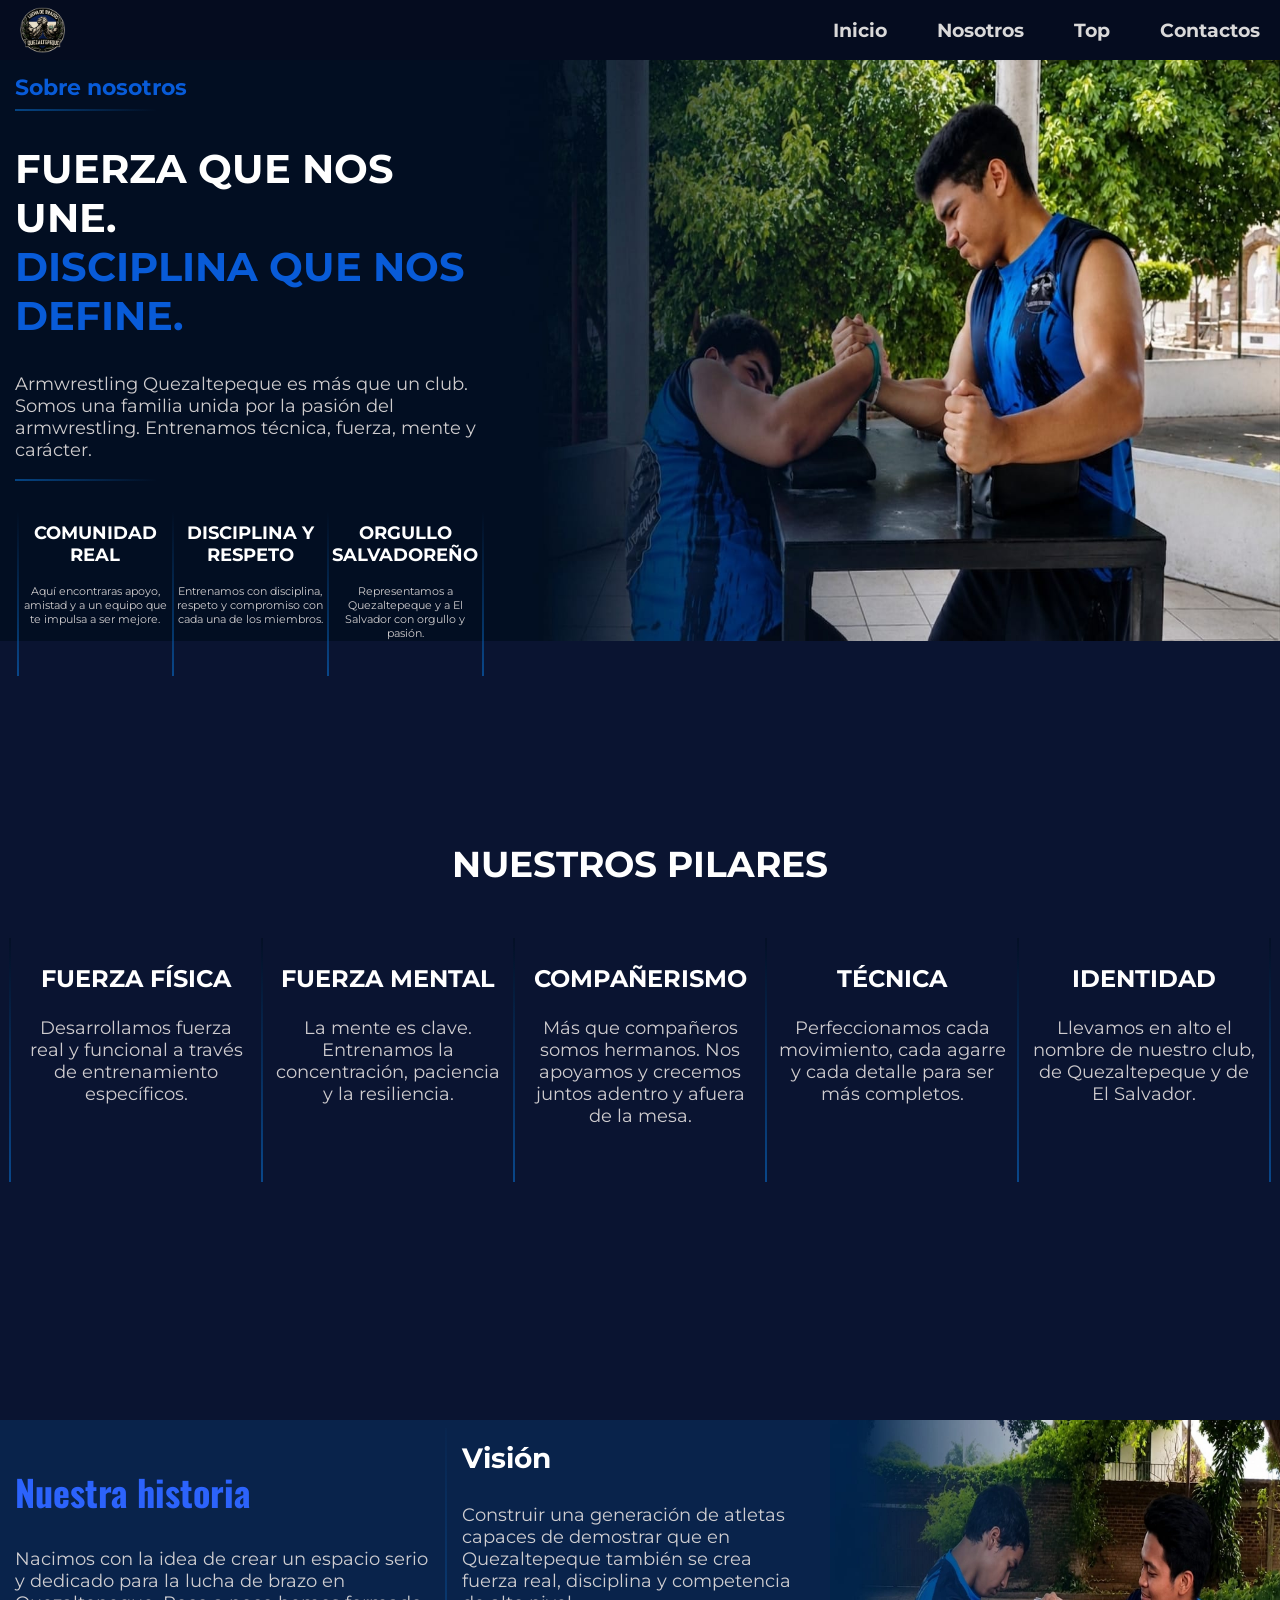
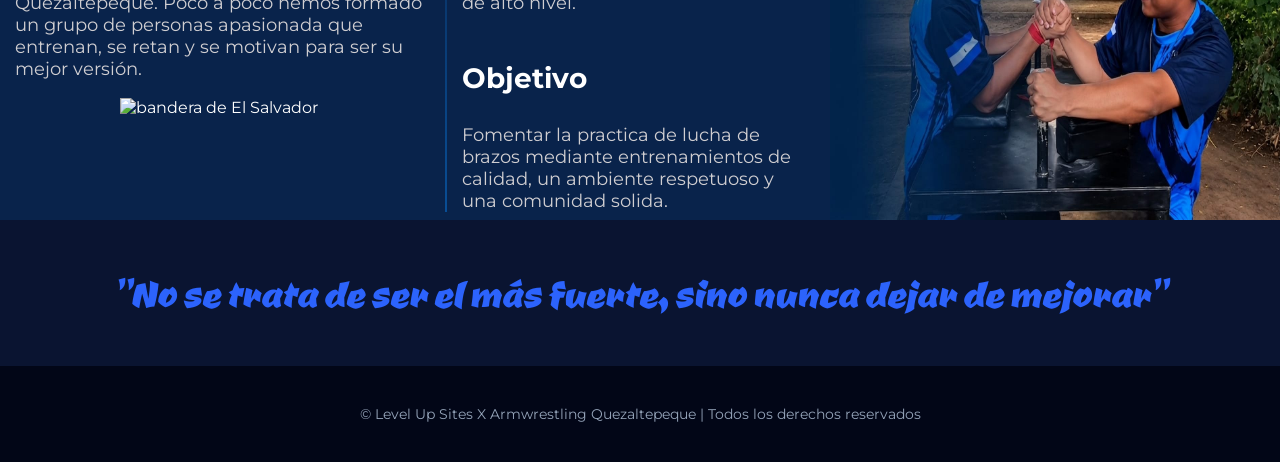
==== commit 4eb2ef66: "Add files via upload" ====
--- a/2nosotros.html
+++ b/2nosotros.html
@@ -85,9 +85,6 @@
             </a>
             <a href="3top.html" class="paginas">
                 <h3>Top</h3>
-            </a>
-            <a href="6faq.html" class="paginas">
-                <h3>Eventos</h3>
             </a>
             <a href="5contactos.html" class="paginas">
                 <h3>Contactos</h3>
--- a/style.css
+++ b/style.css
@@ -1217,17 +1217,19 @@
 }
 
 .top-reglas {
+    height: 450px;
     display: flex;
     justify-content: center; 
     align-items: center;
     flex-direction: column;
+   
 }
 
 .container-top-cuadros {
     display: flex;
     justify-content: center;
     gap: 0px;
-    margin-top: 15px;
+    margin-top: 40px;
     flex-direction: row;
     border: 2px solid #2c63fc;
     border-radius: 15px;
@@ -1257,6 +1259,7 @@
 
 .cuadro-top h3 {
     font-size: 22px;
+    margin:10px;
 }
 
 .cuadro-top p {
@@ -1276,7 +1279,7 @@
 
 
 .btn8 {
-    font-size: 15px;
+    font-size: 20px;
     display: inline-block;
     background: linear-gradient(45deg, #1205c2, #0c38c7);
     padding: 13px;
@@ -1284,15 +1287,17 @@
     color: white;
     text-decoration: none;
     transition: 0.3s;
-    margin-top: 10px;
+    
     justify-content: center;
     font-family: "Oswald", sans-serif;
     box-shadow: 0 5px 15px #02059c;
     text-align: center;
-    width: 138px;
+    width: 150px;
 }
 .btn8 i {
-    font-size: 16px;
+    font-size: 20px;
+    color: white;
+    margin: 0;
 }
 .btn8:hover {
     background: linear-gradient(45deg, #0f04aa, #092da3);
@@ -1302,6 +1307,405 @@
 
 
 }
+
+
+/* contactos */
+
+
+
+
+.redes {
+    margin: 50px 0;
+    flex-direction: column;
+    align-items: center;
+    justify-content: center;
+    display: flex;
+    
+
+}
+
+.redes h1 {
+    font-size: 48px;
+}
+
+.redes p {
+    font-size: 18px;
+     color: rgba(209, 209, 209, 0.753);
+     margin: 0 5px;
+}
+
+
+.contacto1 {
+    border-radius: 25px;
+    border: 1px solid rgba(4, 148, 16, 0.473);
+    background-color: rgba(4, 148, 16, 0.123);
+    width: 50%;
+    margin: 30px;
+    height: 300px;
+    text-align: left;
+    transition: all 0.8s;
+    
+}
+.contacto1:hover {
+   
+    border: 1px solid rgba(5, 212, 23, 0.473);
+    background-color: rgba(5, 189, 20, 0.151);
+   
+    
+}
+.contacto1 .p-1{
+    color: rgb(24, 219, 112) ;
+    font-family: "Oswald", sans-serif;
+    font-size: 18px;
+    margin-top: -45px;
+    margin-left: 100px;
+
+}
+
+.contacto1 h3 {
+    font-size: 28px;
+    margin-left: 100px;
+
+}
+.contacto1 .p-2 {
+    color:  rgba(209, 209, 209, 0.603) ;
+    font-family: "Oswald", sans-serif;
+    font-size: 18px;
+    margin-left: 100px;
+}
+.btn9 {
+
+    font-size: 20px;
+    display: inline-block;
+     background: linear-gradient(45deg, rgb(24, 219, 112), rgba(4, 148, 16, 0.473));
+    padding: 15px ;
+    border-radius: 45px;
+    color: white;
+    text-decoration: none;
+    transition: 0.3s;
+    margin-top: 35px;
+    font-family: "Oswald", sans-serif;
+    box-shadow: 0 5px 15px rgba(7, 128, 17, 0.795); 
+    margin-left: 100px;
+     transition: 0.25s;
+    margin-top: 15px;
+}
+.btn9:hover{  
+    background: linear-gradient(45deg rgb(4, 36, 18), rgba(5, 65, 10, 0.473));
+    box-shadow: 0 8px 18px rgba(7, 150, 19, 0.795); 
+    transform: translateY(-6px) scale(1.01);
+           
+
+}
+
+.icon-contacto1 {
+    border-radius: 100%;
+    height: 60px;
+    width: 60px;
+    font-size: 40px;
+    background-color:rgb(8, 224, 106);
+    border: 2px solid rgb(7, 184, 87);
+    color: #ffffff;
+    display: flex;
+    justify-content: center;
+    align-items: center;
+    margin-top: 15px;
+     margin-left: 15px;
+
+}
+
+
+
+
+.contacto2 {
+    border-radius: 25px;
+    border: 1px solid #020846;
+    background: linear-gradient(to bottom, #0207336e, #01042267);
+     width: 50%;
+    margin: 30px;
+    height: 300px;
+    text-align: left;
+    transition: all 0.8s;
+    
+}
+.contacto2:hover {
+   
+    border: 1px solid #061299c5;
+    background: linear-gradient(to bottom, #030b5848, #02073b4b);
+   
+    
+}
+.contacto2 .p-1{
+    color: #392da7 ;
+    font-family: "Oswald", sans-serif;
+    font-size: 18px;
+    margin-left: 100px;
+    margin-top: -45px;
+}
+
+.contacto2 h3 {
+    margin-left: 100px;
+    font-size: 28px;
+
+}
+.contacto2 .p-2 {
+    color:  rgba(209, 209, 209, 0.603) ;
+    font-family: "Oswald", sans-serif;
+    font-size: 18px;
+    margin-left: 100px;
+}
+.btn10 {
+
+    font-size: 20px;
+    display: inline-block;
+     background: linear-gradient(-45deg, rgba(255, 0, 0, 0.582), rgba(0, 110, 255, 0.534));
+    padding: 15px ;
+    border-radius: 45px;
+    color: white;
+    text-decoration: none;
+    transition: 0.3s;
+   margin-top: 35px;
+    font-family: "Oswald", sans-serif;
+    box-shadow: 0 5px 15px rgba(31, 9, 153, 0.479); 
+    margin-left: 100px;
+     transition: 0.25s;
+    
+}
+.btn10:hover{  
+    background: linear-gradient(-45deg, rgba(255, 0, 0, 0.705), rgba(0, 110, 255, 0.658));
+    box-shadow: 0 8px 18px rgba(31, 6, 175, 0.479); 
+    transform: translateY(-6px) scale(1.01);
+           
+
+}
+
+.icon-contacto2 {
+    border-radius: 100%;
+    height: 60px;
+    width: 60px;
+    font-size: 40px;
+    background-color:rgba(16, 4, 80, 0.479);
+    border: 2px solid rgba(19, 3, 109, 0.479);
+    color: #ffffff;
+    display: flex;
+    justify-content: center;
+    align-items: center;
+    margin-top: 15px;
+     margin-left: 15px;
+
+}
+
+
+
+
+
+
+
+.contacto3 {
+    border-radius: 25px;
+    border: 1px solid #6d4a164f;
+    background:linear-gradient(-45deg, #760aa133,#99098633,rgba(235, 73, 9, 0.144),#df7f111f);
+    width: 50%;
+    margin: 30px;
+    height: 300px;
+    text-align: left;
+    transition: all 1.2s;
+    
+}
+.contacto3:hover {
+   
+     border: 1px solid #81520b8e;
+    background:linear-gradient(-45deg, #760aa156,#9909864d,rgba(235, 73, 9, 0.24),#df7f1131);
+   
+    
+}
+.contacto3 .p-1{
+    color: #b1770d ;
+    font-family: "Oswald", sans-serif;
+    font-size: 18px;
+    margin-left: 100px;
+    margin-top: -45px;
+}
+
+.contacto3 h3 {
+    margin-left: 100px;
+    font-size: 28px;
+
+}
+.contacto3 .p-2 {
+    color:  rgba(209, 209, 209, 0.603) ;
+    font-family: "Oswald", sans-serif;
+    font-size: 18px;
+    margin-left: 100px;
+}
+.btn11 {
+
+    font-size: 20px;
+    display: inline-block;
+     background:linear-gradient(-45deg, #760aa1,#990986,rgba(235, 73, 9, 0.808),#df7f11);
+    padding: 15px ;
+    border-radius: 45px;
+    color: white;
+    text-decoration: none;
+    transition: 0.3s;
+    margin-top: 35px;
+    font-family: "Oswald", sans-serif;
+    box-shadow: 0 5px 15px rgba(184, 106, 4, 0.664); 
+   
+    margin-left: 100px;
+     transition: 0.25s;
+    
+}
+.btn11:hover{  
+     background:linear-gradient(-45deg, #65088a,#7a056b,rgba(126, 38, 4, 0.808)rgb(153, 85, 7)5);
+    box-shadow: 0 8px 18px rgba(184, 106, 4, 0.479); 
+    transform: translateY(-6px) scale(1.01);
+           
+
+}
+
+.icon-contacto3 {
+    border-radius: 100%;
+    height: 60px;
+    width: 60px;
+    font-size: 40px;
+     background:linear-gradient(-45deg, #760aa1,#990986,rgba(235, 73, 9, 0.808),#df7f11);
+    border: 2px solid rgba(196, 98, 7, 0.479);
+    color: #ffffff;
+    display: flex;
+    justify-content: center;
+    align-items: center;
+    margin-top: 15px;
+     margin-left: 15px;
+
+}
+
+
+.redes2 {
+    flex-direction: column;
+    align-items: center;
+    justify-content: center;
+    display: flex;
+
+}
+
+
+
+.contacto21 {
+    border-radius: 25px;
+    border: 1px solid rgba(53, 52, 52, 0.856);
+   background-color: rgba(31, 30, 30, 0.479);
+    width: 50%;
+    margin: 5px;
+    height: 90px;
+    text-align: left;
+    transition: all 1.2s;
+    
+}
+.contacto21:hover {
+   
+     border: 1px solid #0d0b8149;
+    background-color: #0330921c;
+    
+}
+.contacto21 .p-1{
+    color:  rgba(209, 209, 209, 0.603)  ;
+    font-family: "Oswald", sans-serif;
+    font-size: 28px;
+    margin: 0 ;
+    margin-left: 100px;
+    margin-top: -60px;
+}
+
+.contacto21 .p-2 {
+    color:  rgba(245, 242, 242, 0.795) ;
+    font-family: "Oswald", sans-serif;
+    font-size: 18px;
+    margin-left: 100px;
+    margin-top: -0px;
+}
+
+
+.icon-contacto21 {
+    border-radius: 100%;
+    height: 50px;
+    width: 50px;
+    font-size: 30px;
+     background-color: #06244b;
+    border: 2px solid #0756a0;
+    color: #e0d9d9c4;
+    display: flex;
+    justify-content: center;
+    align-items: center;
+    margin-top: 18px;
+     margin-left: 15px;
+
+}
+
+
+
+
+
+
+
+.contacto22 {
+    border-radius: 25px;
+    border: 1px solid rgba(53, 52, 52, 0.856);
+   background-color: rgba(31, 30, 30, 0.479);
+    width: 50%;
+    margin: 5px;
+    height: 90px;
+    text-align: left;
+    transition: all 1.2s;
+    
+}
+.contacto22:hover {
+   border: 1px solid #0d0b8149;
+    background-color: #0330921c;
+   
+    
+}
+.contacto22 .p-1{
+    color:  rgba(209, 209, 209, 0.603)  ;
+    font-family: "Oswald", sans-serif;
+    font-size: 28px;
+    margin: 0 ;
+    margin-left: 100px;
+    margin-top: -60px;
+
+}
+
+.contacto22 h3 {
+    margin-left: 100px;
+
+}
+.contacto22 .p-2 {
+    color:  rgba(245, 242, 242, 0.795) ;
+    font-family: "Oswald", sans-serif;
+    font-size: 18px;
+    margin-left: 100px;
+    margin-top: -0px;
+}
+
+
+.icon-contacto22 {
+    border-radius: 100%;
+    height: 50px;
+    width: 50px;
+    font-size: 30px;
+     background-color: #06244b;
+    border: 2px solid #0756a0;
+    color: #e0d9d9c4;
+    display: flex;
+    justify-content: center;
+    align-items: center;
+    margin-top: 18px;
+     margin-left: 15px;
+
+}
+
+
+
 
 
 @media (max-width: 768px) {
@@ -1603,6 +2007,7 @@
         display: flex;
         flex-wrap: wrap;
         align-items: center;
+        justify-content: center;
         margin: 20px;
 
 
@@ -2150,4 +2555,177 @@
 
     }
 
+    /* top */
+
+    .top-inicio {
+    background-color: #020e22ee;
+        display: flex;
+        max-width: 100%;
+        margin-top: 59px;
+        width: 100%;
+        height: auto;
+        flex-direction: column;
+
+}
+
+.container-top {
+   display: flex;
+        flex-direction: column;
+        margin: 0 15px;
+        width: 90%;
+}
+
+.container-texto-top {
+    width: 100%;
+    text-align: left;
+    
+}
+
+.container-texto-top h1 {
+    font-size: 48px;
+    font-family: "Bebas Neue", sans-serif;
+    letter-spacing: 2px;
+    text-transform: uppercase;
+    font-weight: 700;
+    line-height: 0.9;
+
+}
+.container-texto-top h5 {
+    font-size: 19px;
+
+
+}
+
+.container-texto-top span {
+    font-size: 26px;
+     font-family: "Oswald", sans-serif;
+}
+
+
+.container-texto-top p {
+    font-size: 14px;
+
+    color: rgba(226, 221, 221, 0.918);
+
+
+
+}
+
+.btn7 {
+    font-size: 18px;
+    width: 150px;
+}
+
+
+
+.top-inicio-img {
+    max-width: 100%;
+}
+
+.top-inicio-img img {
+     width: 100%;
+        height: 302px;
+        margin: 15px 0;
+
+
+
+
+}
+
+
+
+
+.top-reglas {
+    height: auto;
+    
+}
+
+.container-top-cuadros {
+    flex-direction: column;
+}
+
+.container-top-cuadros hr {
+    height: 2px;
+    width: 90%;
+}
+
+
+
+/* contacto */
+
+
+.contacto1 {
+    width: 90%;
+    height: auto;
+}
+
+.contacto1 h3 {
+    font-size: 24px;
+    margin-left: 100px;
+
+}
+
+.btn9 {
+    font-size: 17px;
+    margin: 20px;
+    margin-left:100px;
+}
+.contacto2 {
+    width: 90%;
+    height: auto;
+}
+
+.contacto2 h3 {
+    font-size: 24px;
+    margin-left: 100px;
+
+}
+
+.btn10 {
+     font-size: 17px;
+    margin: 20px;
+    margin-left:100px;
+}
+.contacto3 {
+    width: 90%;
+    height: auto;
+}
+
+.contacto3 h3 {
+    font-size: 24px;
+    margin-left: 100px;
+
+}
+
+.btn11 {
+    font-size: 17px;
+    margin: 20px;
+    margin-left:100px;
+}
+
+
+.contacto21 {
+    width: 90%;
+}
+.contacto21 .p-2 {
+   font-size: 16px;
+}
+
+.contacto21 .p-1 {
+   font-size: 22px;
+}
+
+.contacto22 {
+    width: 90%;
+}
+
+
+.contacto22 .p-1 {
+   font-size: 22px;
+}
+
+.contacto22 .p-2 {
+   font-size: 16px;
+}
+
 }
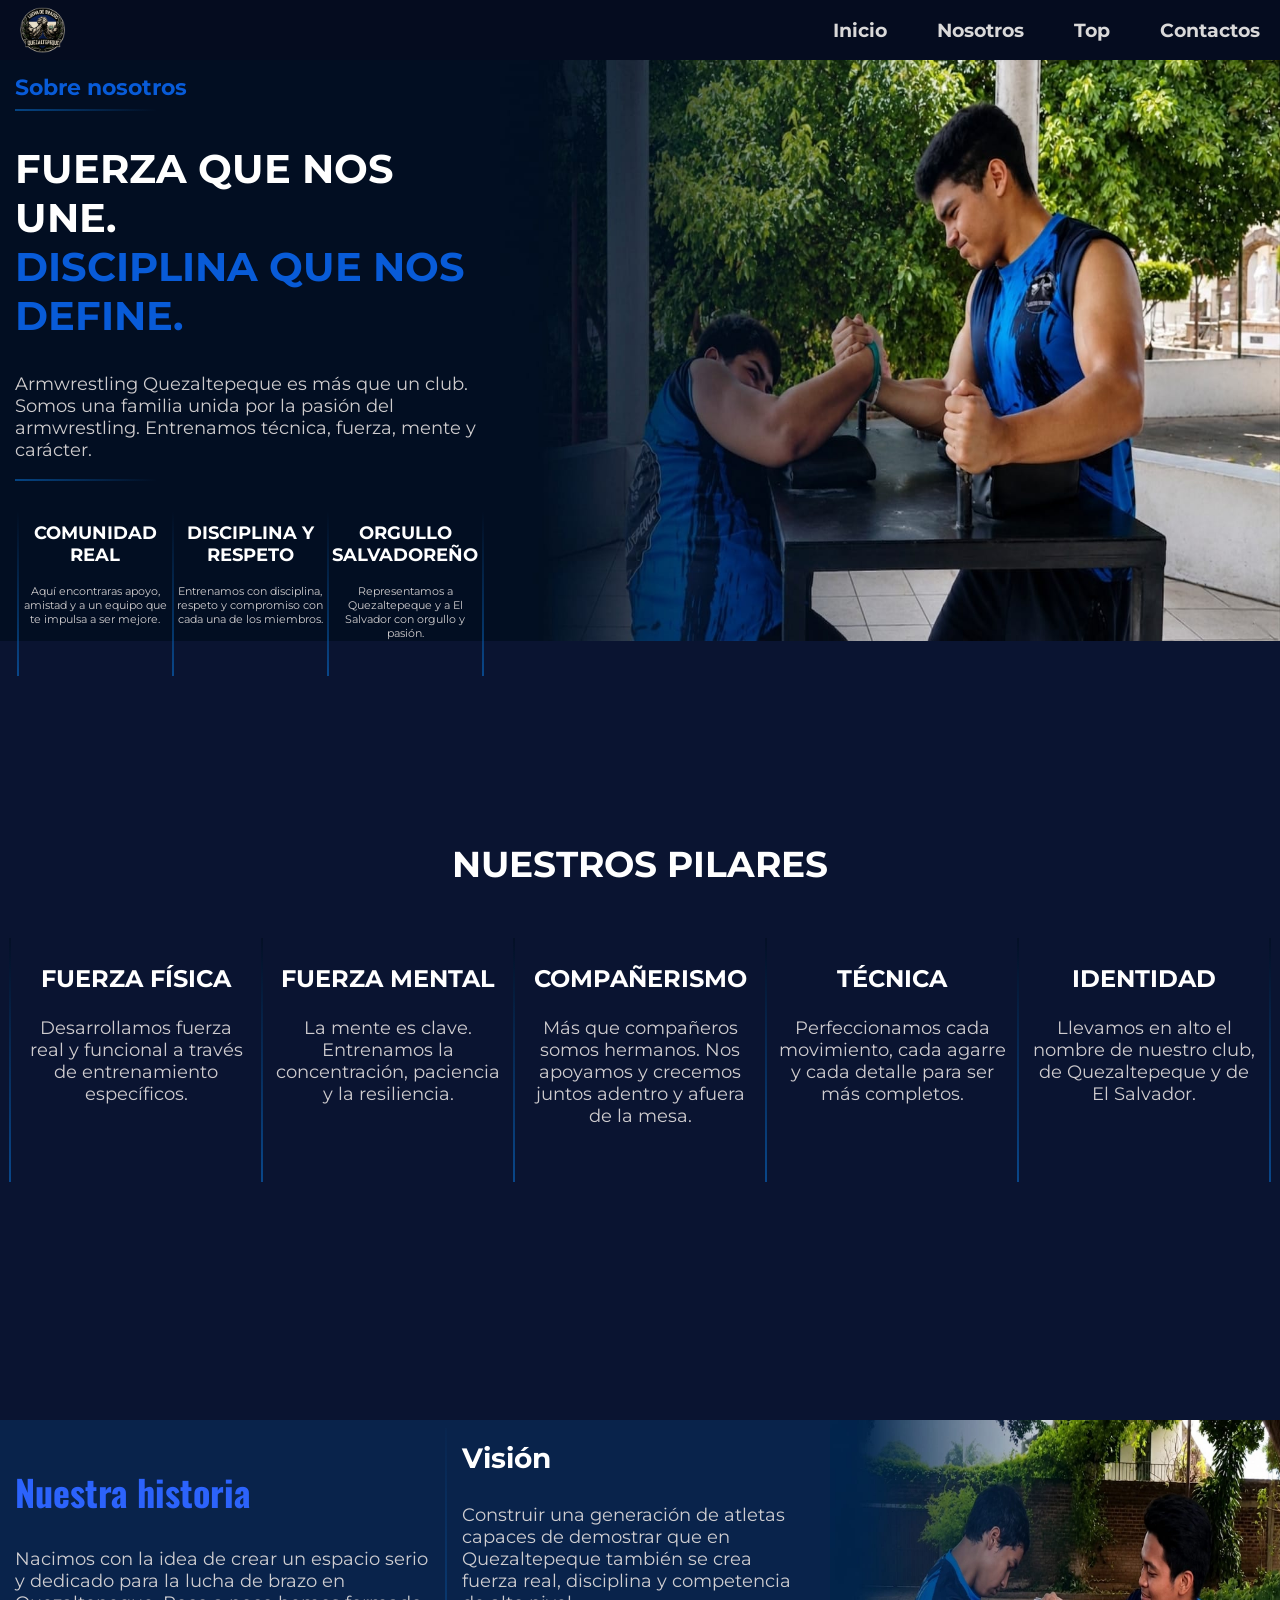
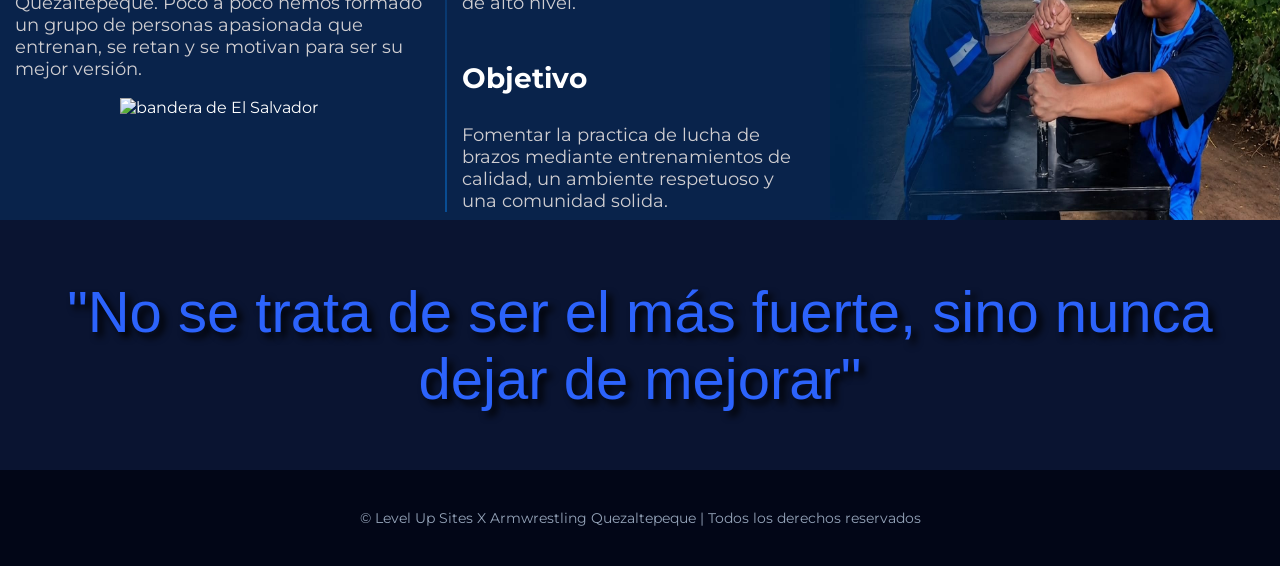
==== commit 765766aa: "Add files via upload" ====
--- a/2nosotros.html
+++ b/2nosotros.html
@@ -5,7 +5,8 @@
     <meta charset="UTF-8">
     <meta name="viewport" content="width=device-width, initial-scale=1.0">
     <title>Armwrestling Quezaltepeque</title>
-    <link rel="icon" href="https://armwrestling-quezaltepeque.netlify.app/fotos/logo1x1.png">
+    <link rel="icon" href="https://armwrestling-quezaltepeque.pages.dev/fotos/logo1x1.png">
+    <link rel="canonical" href="https://armwrestling-quezaltepeque.pages.dev/2nosotros">
 
     <meta name="description"
         content="Armwrestling en Quezaltepeque, El Salvador. Fuerza, técnica y disciplina llevadas al límite. Entrena con atletas enfocados en competición real y alto rendimiento.">
@@ -13,8 +14,8 @@
     <meta property="og:title" content="QUEZALTEPEQUE ARMWRESTLING | Fuerza. Técnica. Dominio.">
     <meta property="og:description"
         content="El nivel no se habla, se demuestra. Únete al equipo de armwrestling de Quezaltepeque y entrena para competir al máximo nivel.">
-    <meta property="og:image" content="https://armwrestling-quezaltepeque.netlify.app/fotos/logo1x1.png">
-    <meta property="og:url" content="https://armwrestling-quezaltepeque.netlify.app">
+    <meta property="og:image" content="https://armwrestling-quezaltepeque.pages.dev/fotos/logo1x1.png">
+    <meta property="og:url" content="https://armwrestling-quezaltepeque.pages.dev/2nosotros">
     <meta property="og:type" content="website">
 
     <meta name="robots" content="index, follow">
--- a/style.css
+++ b/style.css
@@ -351,6 +351,7 @@
     align-items: center;
     flex-direction: column;
     background-image: url(fotos/fondo.png);
+    
 
 
 
@@ -434,7 +435,7 @@
     justify-content: center;
     flex-direction: column;
     background-image: url(https://us.123rf.com/450wm/panychev/panychev1605/panychev160500587/56861640-resumen-de-fondo-azul-oscuro-y-negro-plantilla-de-diseño-telón-de-fondo-con-textura.jpg?ver=6);
-    width: 227px;
+    width: 220px;
     height: 340px;
     border-radius: 15px;
     transition: 0.6s;
@@ -460,8 +461,12 @@
 }
 
 .top-1 img {
-    width: 190px;
+    width: 184px;
     height: 215px;
+    mask-image: linear-gradient(
+        blue 75%,
+        transparent
+    );
 }
 
 .top-1 h2 {
@@ -1053,10 +1058,11 @@
     margin-left: 105px;
 }
 
-.tag p {
-    color: #2c63fc;
-    font-family: "Ceviche One", system-ui;
-    font-size: 48px;
+.tag p{
+        color: #2c63fc;
+        font-family: "Bebas Neue", sans-serif;
+        font-size: 58px;
+        text-shadow: #000000 5px 5px 7px;
 
 }
 
@@ -1118,7 +1124,6 @@
     background-color: #040c1d;
     display: flex;
     max-width: 100%;
-
     height: 542px;
 
 }
@@ -1252,7 +1257,7 @@
     justify-content: center;
     flex-direction: row;
      align-items: center;
-    margin: 10px 40px;
+    margin: 10px 50px;
     height: 140px;
 
 }
@@ -1263,7 +1268,8 @@
 }
 
 .cuadro-top p {
-    font-size: 17px;
+    font-size: 15px;
+    width: 106px;
     color: rgba(226, 221, 221, 0.918);
 
 
@@ -2496,10 +2502,7 @@
     }
 
     .tag p {
-        color: #2c63fc;
-        font-family: "Ceviche One", system-ui;
         font-size: 48px;
-
     }
 
 
